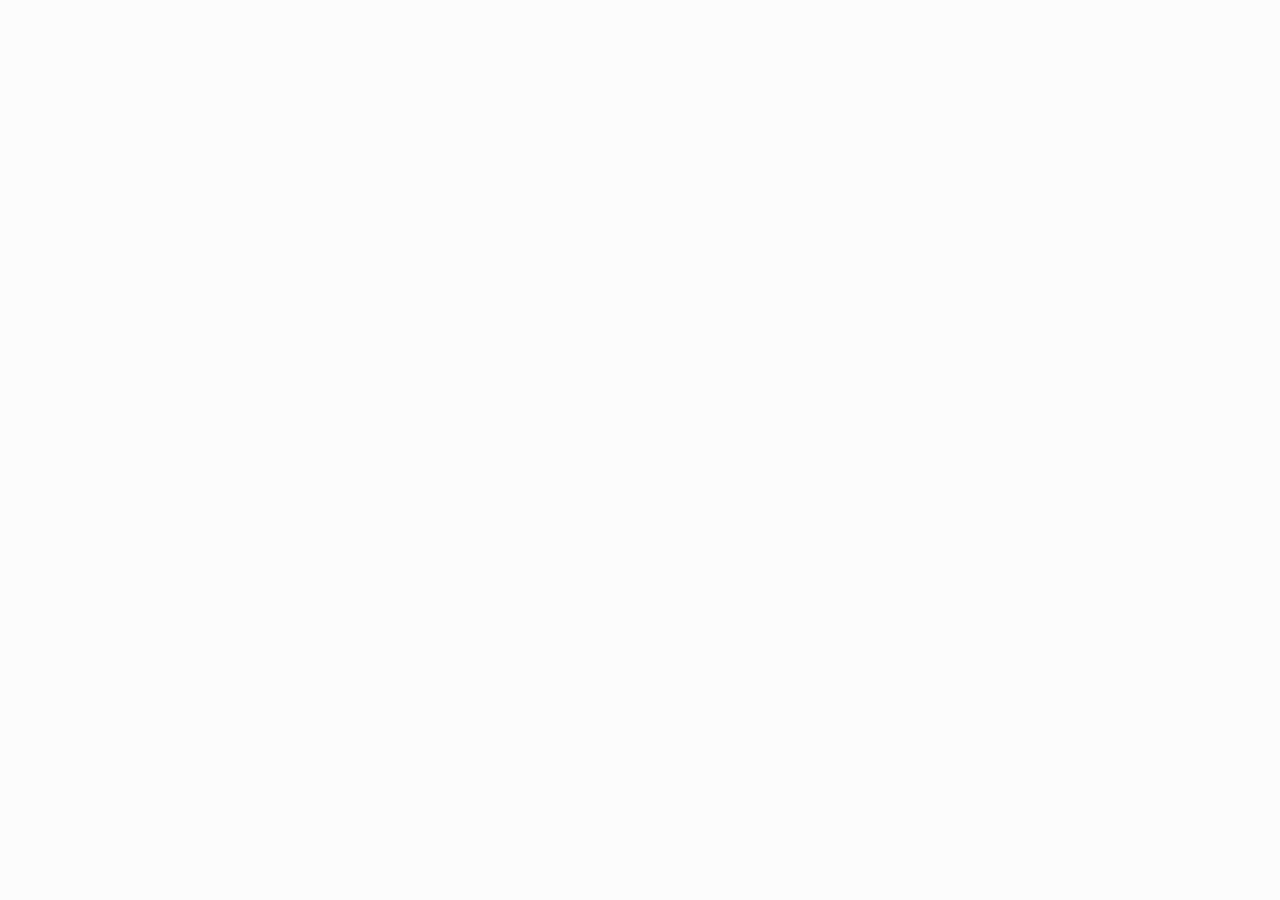
==== index.html @ 49986edc "Basic info for Others Created" ====
<!DOCTYPE html>
<html lang="en">
<head>
    <meta charset="UTF-8">
    <meta name="viewport" content="width=device-width, initial-scale=1.0">
    <link rel="stylesheet" href="index.css">
    <title>www.jefit.com</title>
</head>
<body>
    <div class="homepage">
        <div class="username-container"></div>
        <div class="navbar-container"></div>
        <div class="dashboard-container"></div>
        <div class="footer-container"></div>
    </div>
    <script src="index.js"></script>
</body>
</html>
---- index.css ----
body{
    background-color:#FCFCFC;
    margin: 0;
}
.homepage{
    width: 80%;    
}
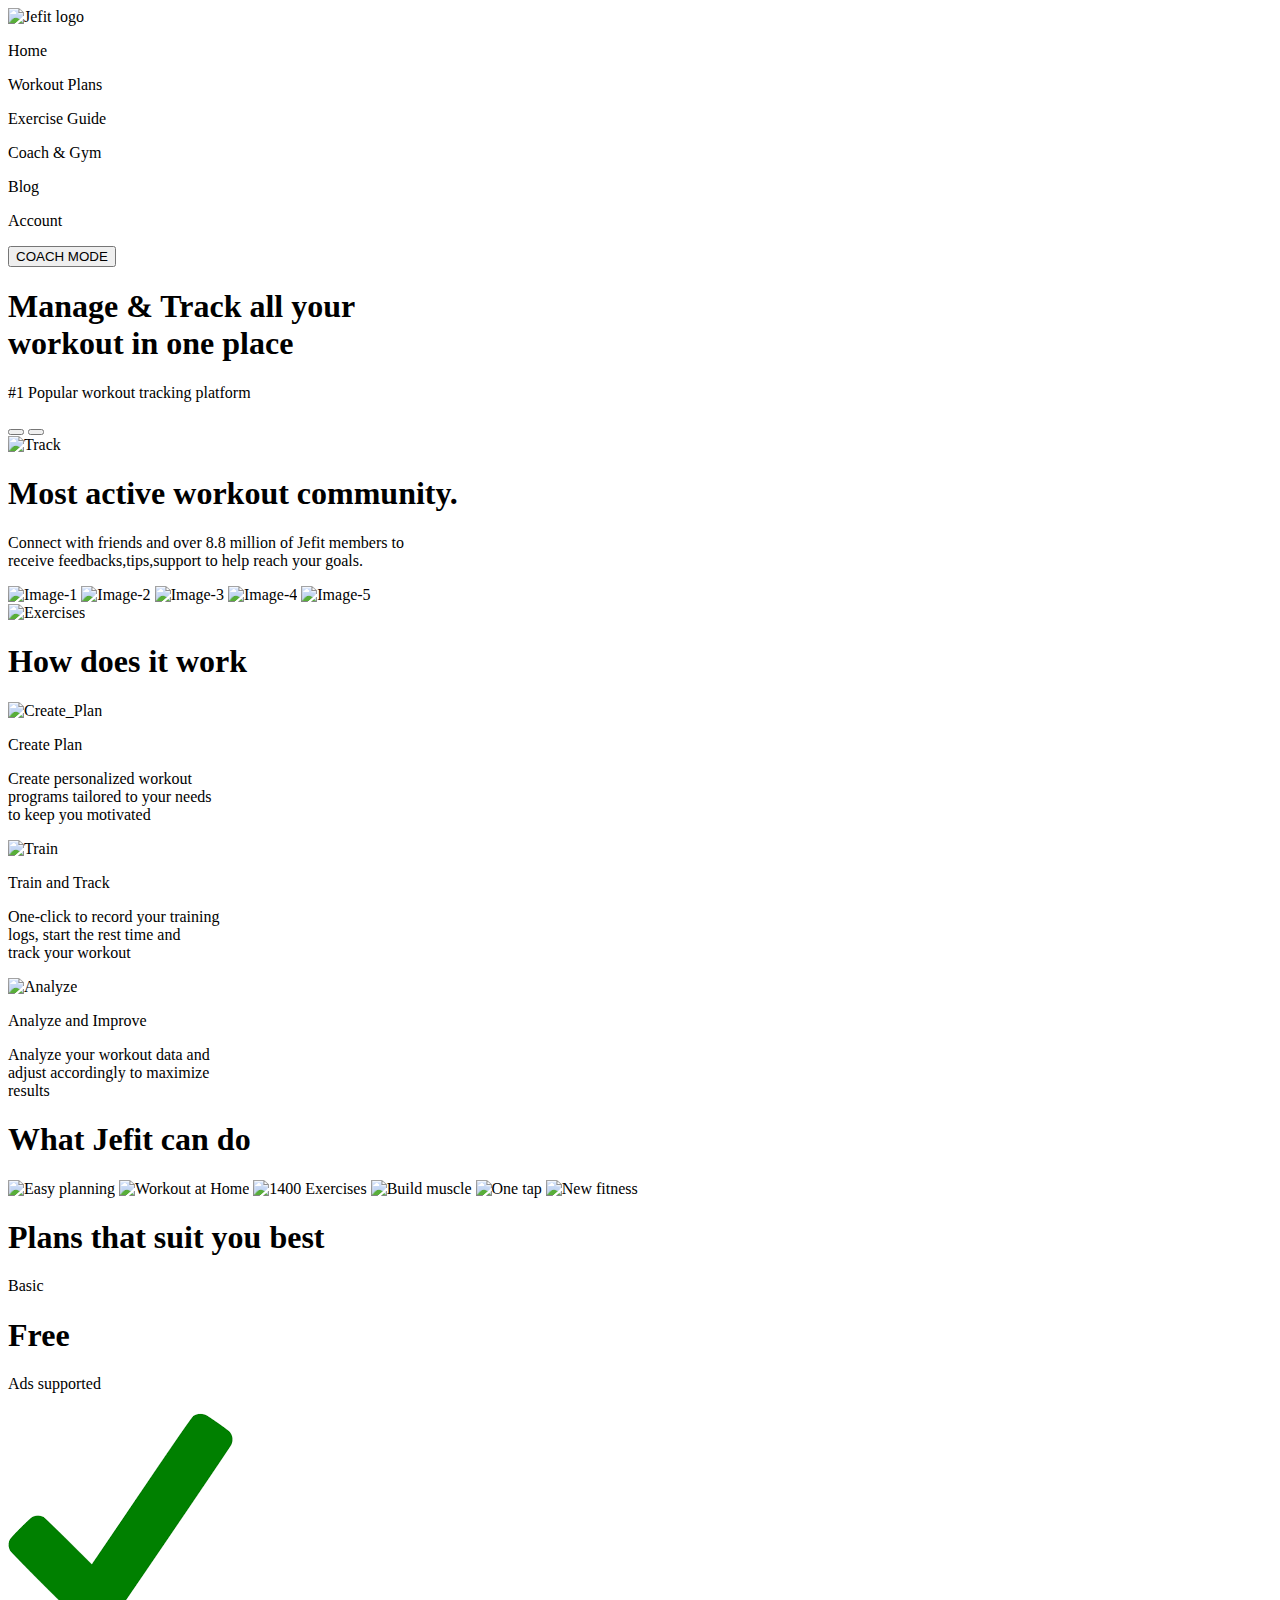
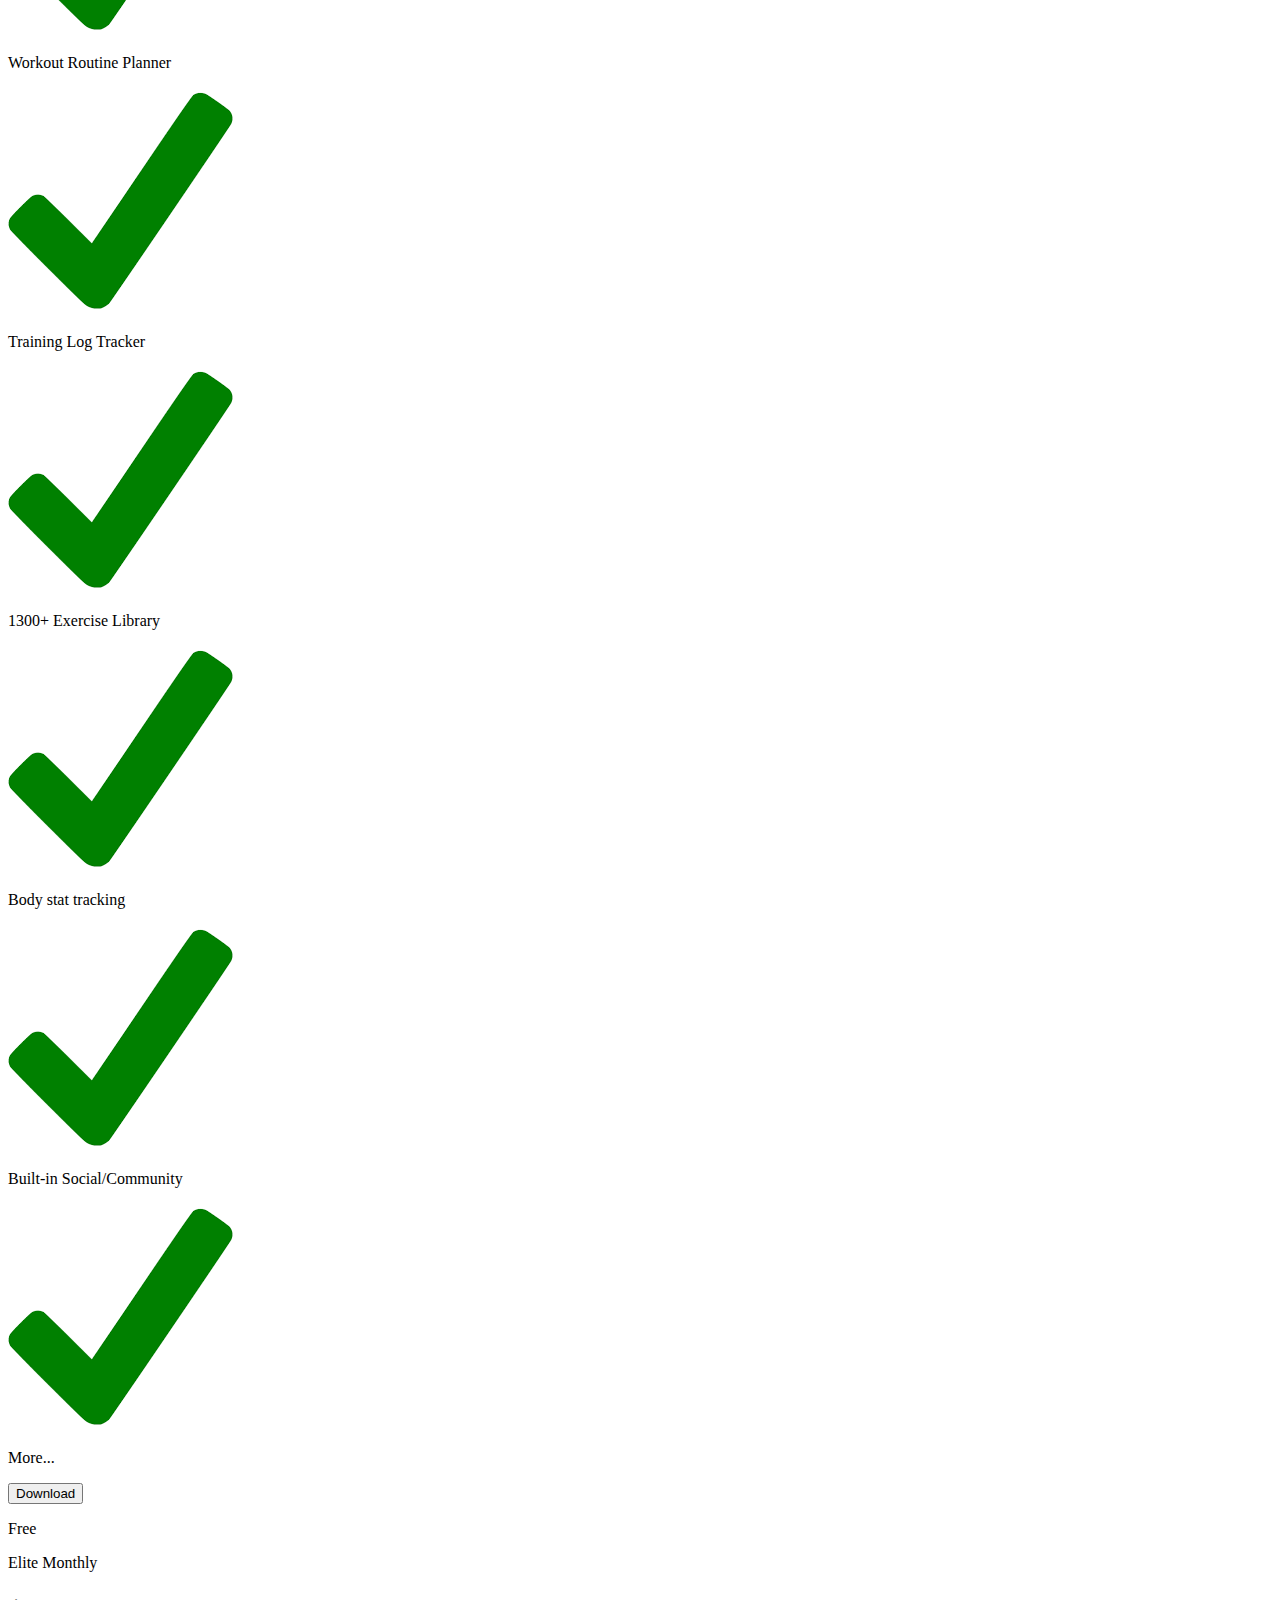
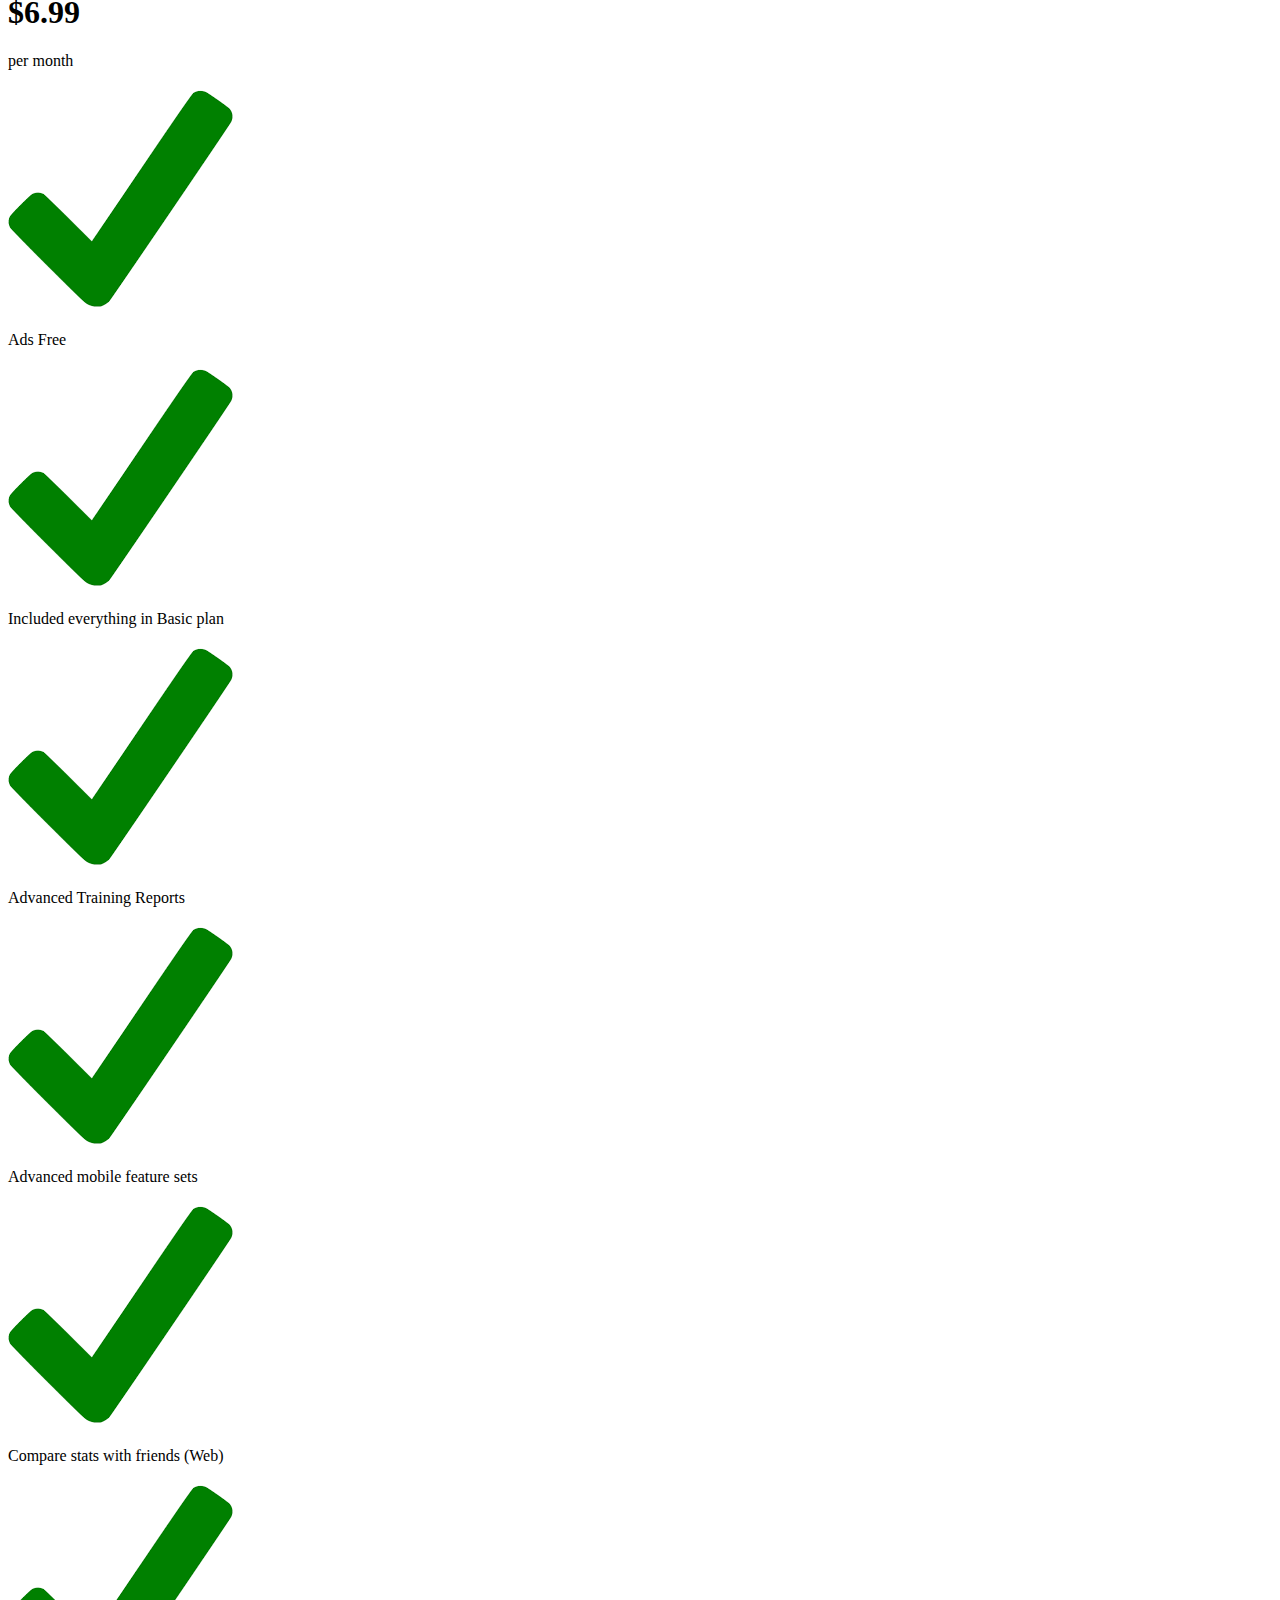
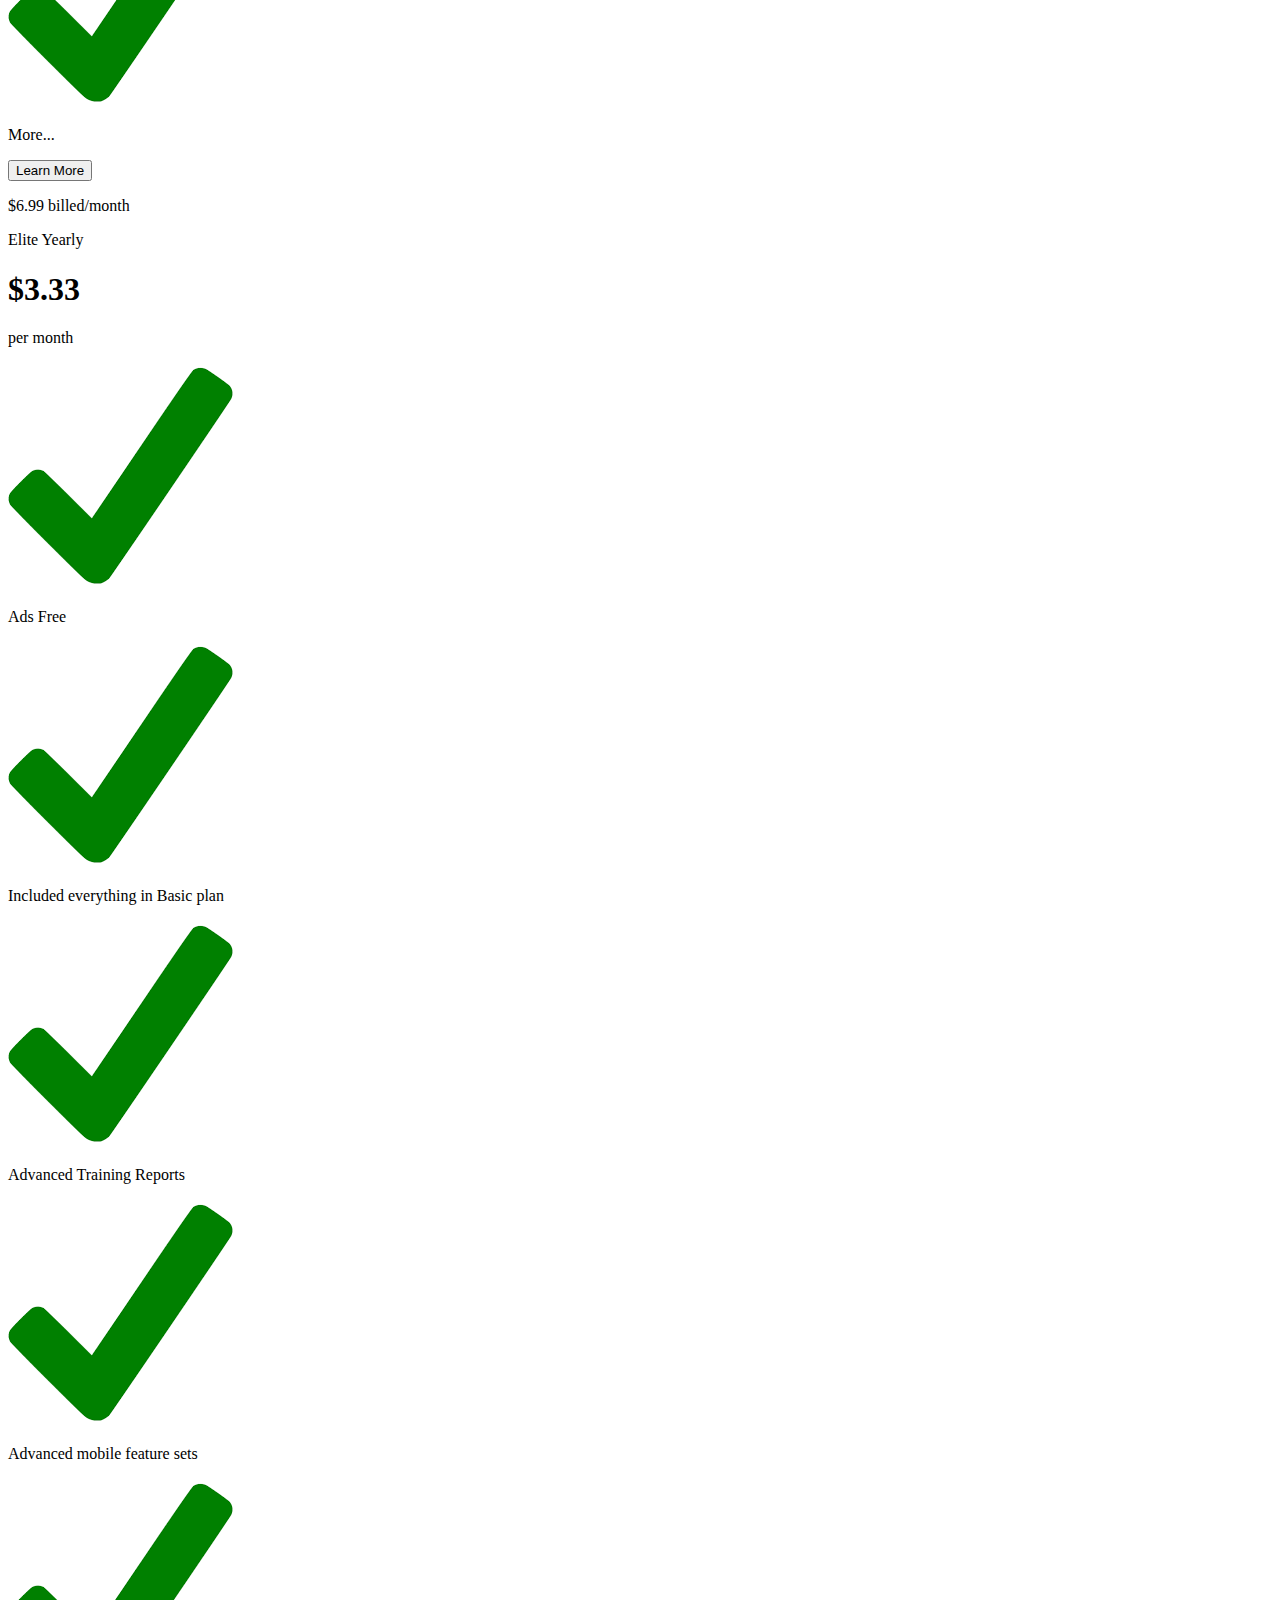
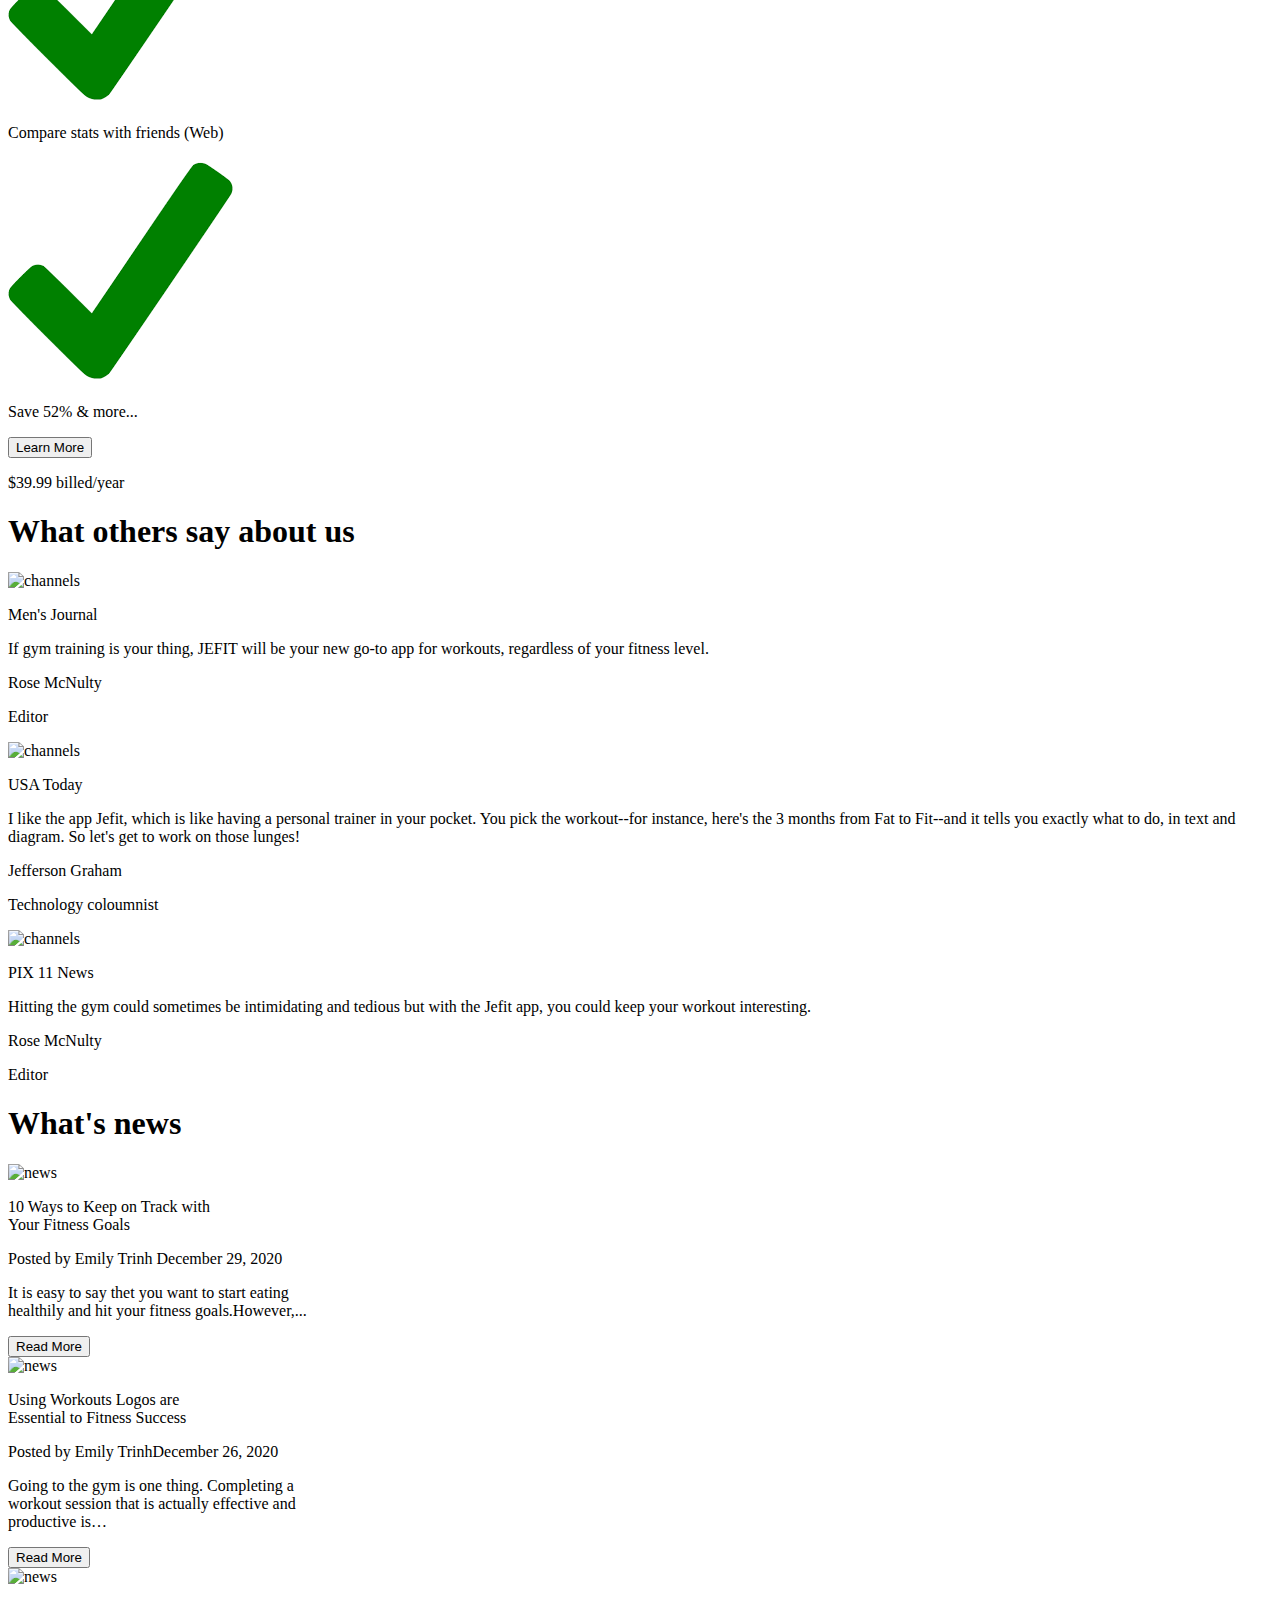
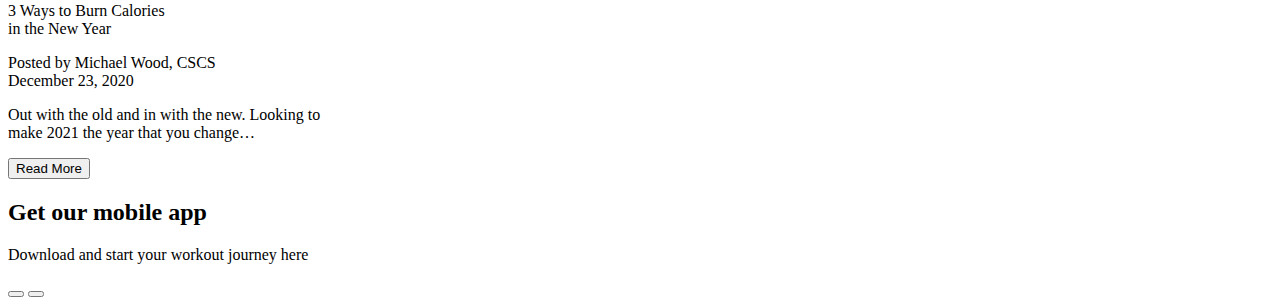
==== commit 05511d86: "Landing Page" ====
--- a/index.html
+++ b/index.html
@@ -3,16 +3,261 @@
 <head>
     <meta charset="UTF-8">
     <meta name="viewport" content="width=device-width, initial-scale=1.0">
-    <link rel="stylesheet" href="index.css">
-    <title>www.jefit.com</title>
+    <title>Home|Jefit-#1 Gym/Home workout</title>
+    <link rel="stylesheet" href="C:\Users\Akhil\OneDrive\Desktop\second_project\calcium\index.css">
 </head>
 <body>
-    <div class="homepage">
-        <div class="username-container"></div>
-        <div class="navbar-container"></div>
-        <div class="dashboard-container"></div>
-        <div class="footer-container"></div>
-    </div>
-    <script src="index.js"></script>
+    <div class="First__div">
+        <div class="Nav__bar">
+            <img src="https://cdn.jefit.com/wp/wp-content/uploads/2018/05/Jefit_logo_text_only_blue-2.png" alt="Jefit logo">
+            <p id="home">Home</p>
+            <p>Workout Plans</p>
+            <p>Exercise Guide</p>
+            <p>Coach & Gym</p>
+            <p>Blog</p>
+            <p>Account</p>
+            <button>COACH MODE</button>
+        </div>
+    </div>
+    <div class="Second__div">
+        <div class="Manage">
+            <div class="Part__1">
+                <h1>Manage & Track all your <br>workout in one place</h1>
+                <p>#1 Popular workout tracking platform</p>
+                <button class="btn__1"></button>
+                <button class="btn__2"></button>
+            </div>
+            <div class="Part__2">
+                <img src="https://cdn.jefit.com/wp/wp-content/uploads/2020/12/hero.png" alt="Track">
+            </div>
+        </div>
+    </div>
+    <div class="Third__div">
+        <div class="Manage">
+            <div class="Section__1">
+                <h1>Most active workout community.</h1>
+                <p>Connect with friends and over <a>8.8 million</a> of Jefit members to <br> receive feedbacks,tips,support to help reach your goals.</p>
+                <div class="carousal">
+                    <img src="https://cdn.jefit.com/wp/wp-content/uploads/elementor/thumbs/Profile_6-on40aq40ukwn33zu3aeiknvte6aitmh2fxqugoo4iw.png" alt="Image-1">
+                    <img src="https://cdn.jefit.com/wp/wp-content/uploads/elementor/thumbs/Profile_7-on40aq40ukwn33zu3aeiknvte6aitmh2fxqugoo4iw.png" alt="Image-2">
+                    <img src="https://cdn.jefit.com/wp/wp-content/uploads/elementor/thumbs/Profile_5-on40ap66nqvcri178rzw064cssf5lxdc3t3czepip4.png" alt="Image-3">
+                    <img src="https://cdn.jefit.com/wp/wp-content/uploads/elementor/thumbs/Profile_9-on40anaia2ss4a3xjr6mv6lfm0of6j5vfjse0usb1k.png" alt="Image-4">
+                    <img src="https://cdn.jefit.com/wp/wp-content/uploads/elementor/thumbs/Profile_2-on40ap66nqvcri178rzw064cssf5lxdc3t3czepip4.png" alt="Image-5">
+                </div>
+            </div>
+            <div class="Section__2">
+                <img src="https://cdn.jefit.com/wp/wp-content/uploads/elementor/thumbs/new_gym-oncuxim28cozc0lqikokuta7ptq9qrukvivsbqn906.png" alt="Exercises">
+            </div>
+        </div>
+    </div>
+    <div class="Fourth__div">
+        <h1>How does it work</h1>
+        <div class="split">
+            <div class="boxes">
+                <img src="https://cdn.jefit.com/wp/wp-content/uploads/2020/03/plan.png" alt="Create_Plan">
+                <p><a>Create Plan</a></p>
+                <p>Create personalized workout <br>programs tailored to your needs <br>to keep you motivated</p>
+            </div>
+            <div class="boxes">
+                <img src="https://cdn.jefit.com/wp/wp-content/uploads/2020/03/workout-1.png" alt="Train">
+                <p><a>Train and Track</a></p>
+                <p>One-click to record your training <br>logs, start the rest time and <br>track your workout</p>
+            </div>
+            <div class="boxes">
+                <img src="https://cdn.jefit.com/wp/wp-content/uploads/2020/03/strength.png" alt="Analyze">
+                <p><a>Analyze and Improve</a></p>
+                <p>Analyze your workout data and <br>adjust accordingly to maximize <br>results</p>
+            </div>
+        </div>
+    </div>
+    <div class="Fifth__div">
+        <h1>What Jefit can do</h1>
+        <div class="photos">
+            <img src="https://cdn.jefit.com/wp/wp-content/uploads/2020/12/i2web-576x1024.png" alt="Easy planning">
+            <img src="https://cdn.jefit.com/wp/wp-content/uploads/2020/12/i1web-576x1024.png" alt="Workout at Home">
+            <img src="https://cdn.jefit.com/wp/wp-content/uploads/2020/12/i4web-576x1024.png" alt="1400 Exercises">
+            <img src="https://cdn.jefit.com/wp/wp-content/uploads/2020/12/i3web-576x1024.png" alt="Build muscle">
+            <img src="https://cdn.jefit.com/wp/wp-content/uploads/2020/12/i6web-576x1024.png" alt="One tap">
+            <img src="https://cdn.jefit.com/wp/wp-content/uploads/2020/12/i5web-576x1024.png" alt="New fitness">
+        </div>
+    </div>
+    <div class="Sixth__div">
+        <h1>Plans that suit you best</h1>
+        <div class="plans">
+            <div class="planned">
+                <div class="middle">
+                    <p class="top">Basic</p>
+                    <h1>Free</h1>
+                    <p>Ads supported</p>
+                </div>
+                <div class="list">
+                    <div class="sidebyside">
+                        <img src="[data-uri]" alt="Tickmark">
+                        <p>Workout Routine Planner</p>
+                    </div>
+                    <div class="sidebyside">
+                        <img src="[data-uri]" alt="Tickmark">
+                        <p>Training Log Tracker</p>
+                    </div>
+                    <div class="sidebyside">
+                        <img src="[data-uri]" alt="Tickmark">
+                        <p>1300+ Exercise Library</p>
+                    </div>
+                    <div class="sidebyside">
+                        <img src="[data-uri]" alt="Tickmark">
+                        <p>Body stat tracking</p>
+                    </div>
+                    <div class="sidebyside">
+                        <img src="[data-uri]" alt="Tickmark">
+                        <p>Built-in Social/Community</p>
+                    </div>
+                    <div class="sidebyside">
+                        <img src="[data-uri]" alt="Tickmark">
+                        <p>More...</p>
+                    </div>
+                </div>
+                <div class="middle__2">
+                    <button>Download</button>
+                    <p>Free</p>
+                </div>
+            </div>
+            <div class="planned">
+                <div class="middle">
+                    <p class="top">Elite Monthly</p>
+                    <h1>$6.99</h1>
+                    <p>per month</p>
+                </div>
+                <div class="list">
+                    <div class="sidebyside">
+                        <img src="[data-uri]" alt="Tickmark">
+                        <p>Ads Free</p>
+                    </div>
+                    <div class="sidebyside">
+                        <img src="[data-uri]" alt="Tickmark">
+                        <p>Included everything in Basic plan</p>
+                    </div>
+                    <div class="sidebyside">
+                        <img src="[data-uri]" alt="Tickmark">
+                        <p>Advanced Training Reports</p>
+                    </div>
+                    <div class="sidebyside">
+                        <img src="[data-uri]" alt="Tickmark">
+                        <p>Advanced mobile feature sets</p>
+                    </div>
+                    <div class="sidebyside">
+                        <img src="[data-uri]" alt="Tickmark">
+                        <p>Compare stats with friends (Web)</p>
+                    </div>
+                    <div class="sidebyside">
+                        <img src="[data-uri]" alt="Tickmark">
+                        <p>More...</p>
+                    </div>
+                </div>
+                <div class="middle__2">
+                    <button>Learn More</button>
+                    <p>$6.99 billed/month</p>
+                </div>
+            </div>
+            <div class="planned">
+                <div class="middle">
+                    <p class="top">Elite Yearly</p>
+                    <h1>$3.33</h1>
+                    <p>per month</p>
+                </div>
+                <div class="list">
+                    <div class="sidebyside">
+                        <img src="[data-uri]" alt="Tickmark">
+                        <p>Ads Free</p>
+                    </div>
+                    <div class="sidebyside">
+                        <img src="[data-uri]" alt="Tickmark">
+                        <p>Included everything in Basic plan</p>
+                    </div>
+                    <div class="sidebyside">
+                        <img src="[data-uri]" alt="Tickmark">
+                        <p>Advanced Training Reports</p>
+                    </div>
+                    <div class="sidebyside">
+                        <img src="[data-uri]" alt="Tickmark">
+                        <p>Advanced mobile feature sets</p>
+                    </div>
+                    <div class="sidebyside">
+                        <img src="[data-uri]" alt="Tickmark">
+                        <p>Compare stats with friends (Web)</p>
+                    </div>
+                    <div class="sidebyside">
+                        <img src="[data-uri]" alt="Tickmark">
+                        <p>Save 52% & more...</p>
+                    </div>
+                </div>
+                <div class="middle__2">
+                    <button>Learn More</button>
+                    <p>$39.99 billed/year</p>
+                </div>
+            </div>
+        </div>
+    </div>   
+    <div class="Seventh__div">
+        <h1>What others say about us</h1>
+        <div class="slide">
+            <div class="slider">
+                <img src="https://cdn.jefit.com/wp/wp-content/uploads/2020/03/mensjournal_logo.jpg" alt="channels">
+                <p>Men's Journal</p>
+                <p class="distance">If gym training is your thing, JEFIT will be your new go-to app for workouts, regardless of your fitness level.</p>
+                <p>Rose McNulty</p>
+                <p class="attach">Editor</p>
+            </div>
+            <div class="slider">
+                <img src="https://cdn.jefit.com/wp/wp-content/uploads/2018/01/USA-Today-Logo-1.png" alt="channels">
+                <p>USA Today</p>
+                <p class="distance">I like the app Jefit, which is like having a personal trainer in your pocket. You pick the workout--for instance, here's the 3 months from Fat to Fit--and it tells you exactly what to do, in text and diagram. So let's get to work on those lunges!</p>
+                <p>Jefferson Graham</p>
+                <p class="attach">Technology coloumnist</p>
+            </div>
+            <div class="slider">
+                <img src="https://cdn.jefit.com/wp/wp-content/uploads/2018/01/pix-11.png" alt="channels">
+                <p>PIX 11 News</p>
+                <p class="distance">Hitting the gym could sometimes be intimidating and tedious but with the Jefit app, you could keep your workout interesting.</p>
+                <p>Rose McNulty</p>
+                <p class="attach">Editor</p>
+            </div>
+        </div>
+    </div>
+    <div class="Eight__div">
+        <h1>What's news</h1>
+        <div class="news">
+            <div class="card">
+                <img src="https://cdn.jefit.com/wp/wp-content/uploads/2017/08/Fitness-Goals.jpg" alt="news">
+                <p>10 Ways to Keep on Track with <br>Your Fitness Goals</p>
+                <p class="short">Posted by Emily Trinh December 29, 2020</p>
+                <p>It is easy to say thet you want to start eating <br>healthily and hit your fitness goals.However,...</p>
+                <button>Read More</button>
+            </div>
+            <div class="card">
+                <img src="https://cdn.jefit.com/wp/wp-content/uploads/2017/08/Why-a-Workout-Log-is-Essential-to-Your-Fitness-Success-1.jpg" alt="news">
+                <p>Using Workouts Logos are <br>Essential to Fitness Success</p>
+                <p class="short">Posted by Emily TrinhDecember 26, 2020</p>
+                <p>Going to the gym is one thing. Completing a <br> workout session that is actually effective and <br> productive is…</p>
+                <button>Read More</button>
+            </div>
+            <div class="card">
+                <img src="https://cdn.jefit.com/wp/wp-content/uploads/2020/12/sport-muscular-fitness-man-working-out-gym-scaled.jpg" alt="news">
+                <p>3 Ways to Burn Calories <br> in the New Year</p>
+                <p class="short">Posted by Michael Wood, CSCS <br> December 23, 2020</p>
+                <p>Out with the old and in with the new. Looking to <br> make 2021 the year that you change…</p>
+                <button>Read More</button>
+            </div>
+        </div>
+        <div class="app__links">
+            <div class="getit">
+                <h2>Get our mobile app</h2>
+                <p>Download and start your workout journey here</p>
+            </div>
+            <div class="link">
+                <button class="btn__3"></button>
+                <button class="btn__4"></button>
+            </div>
+        </div>
+    </div> 
 </body>
 </html>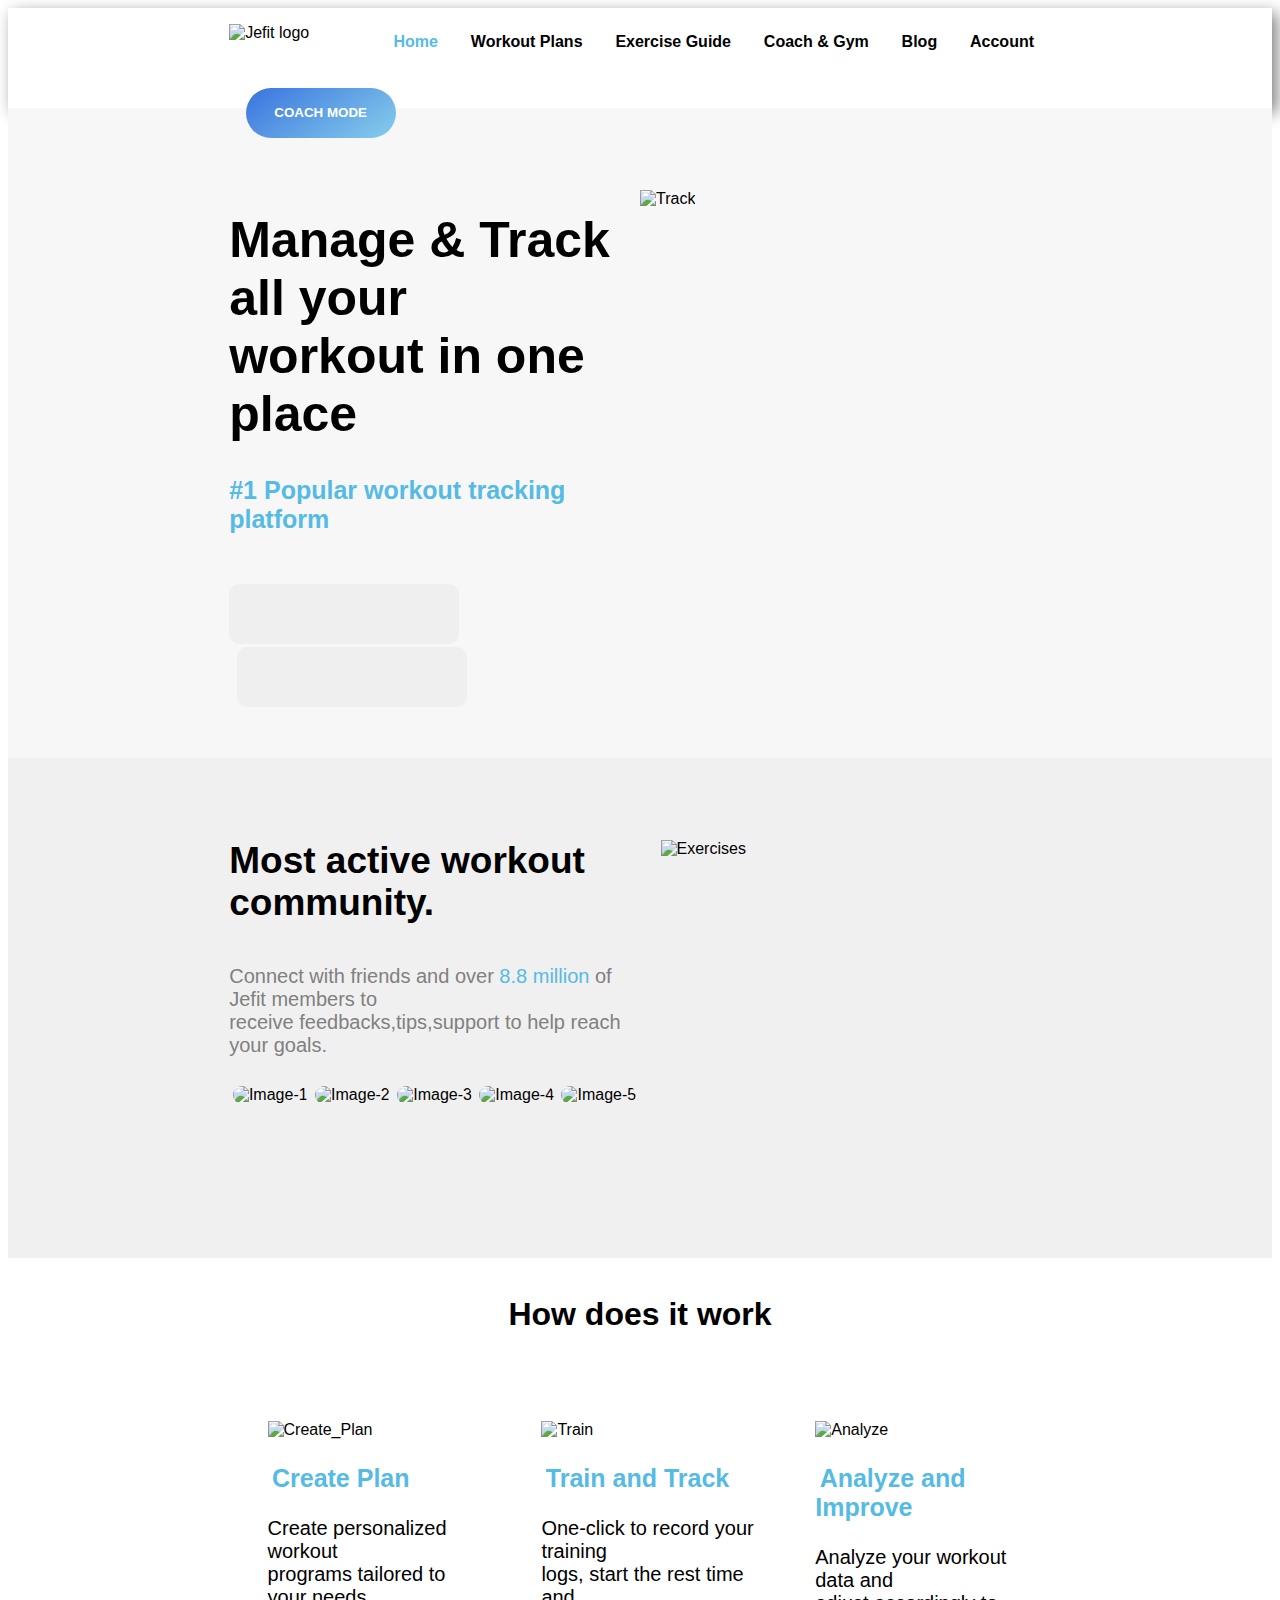
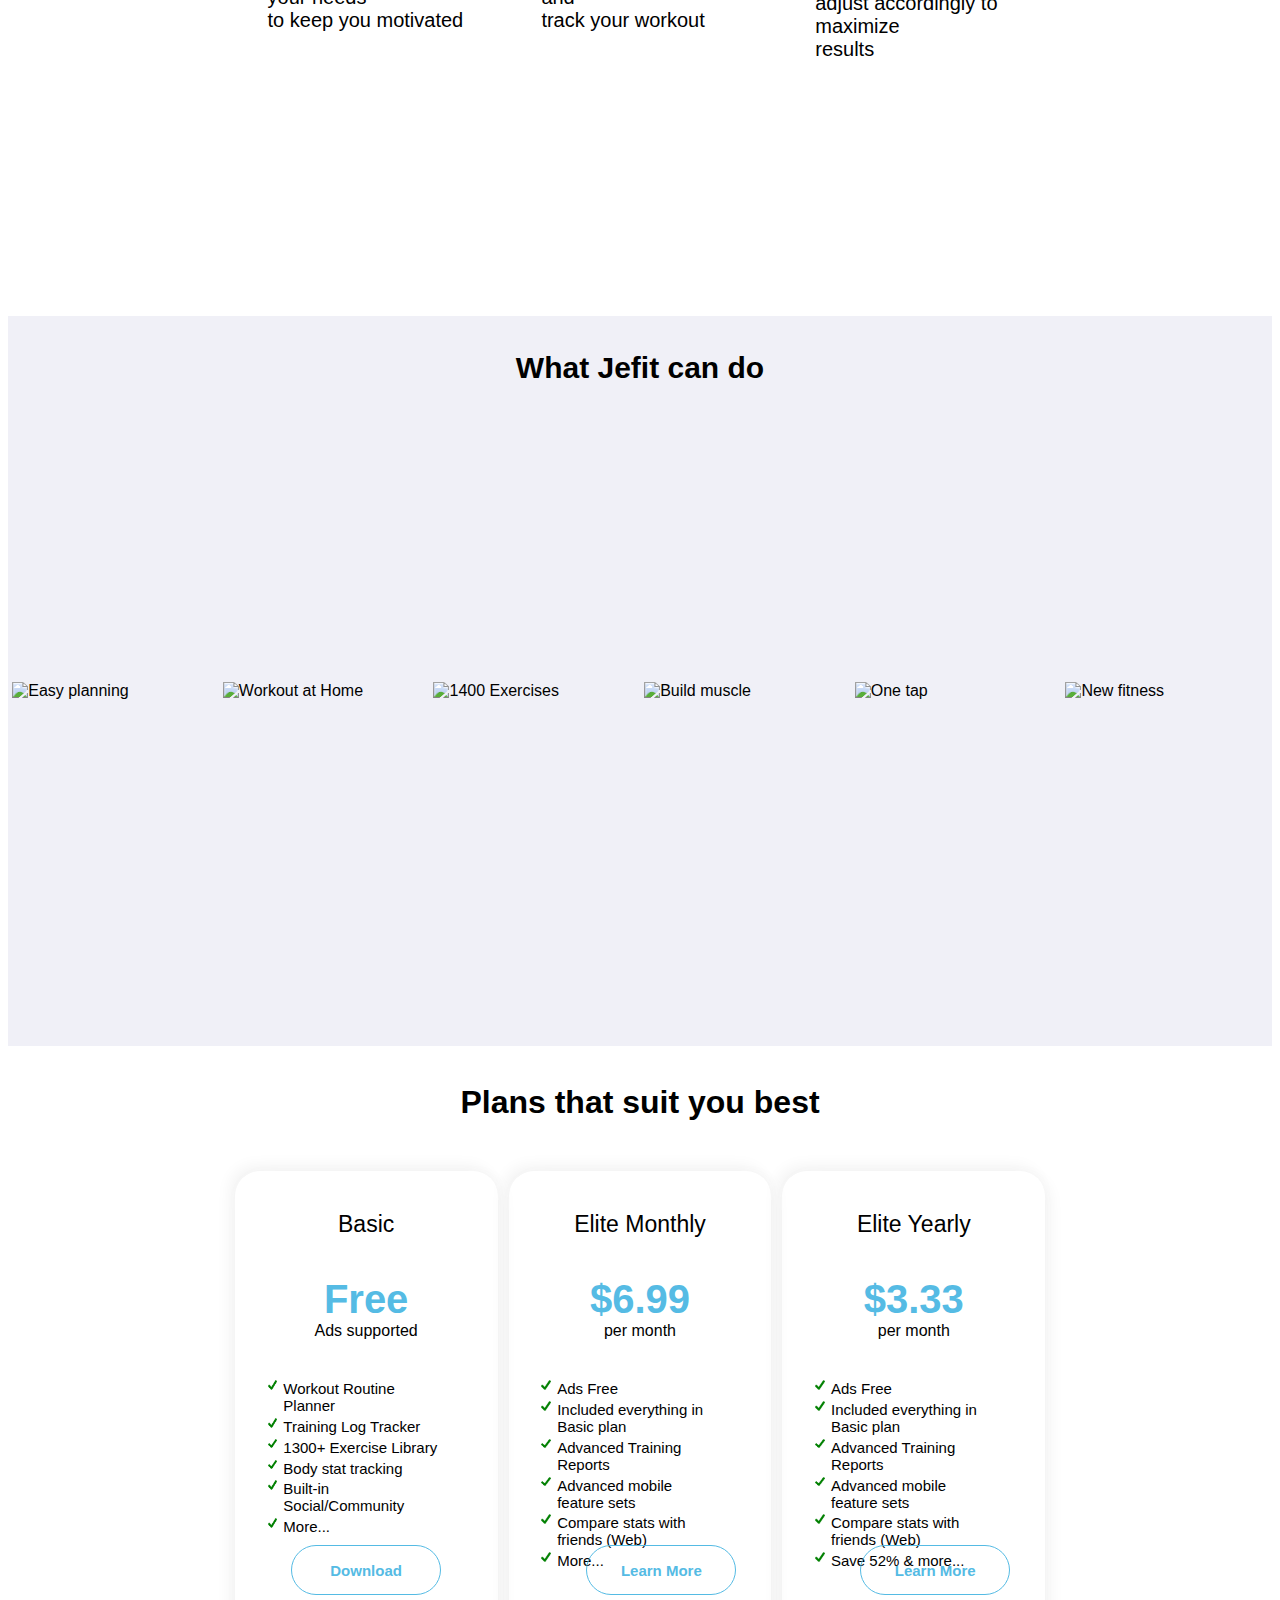
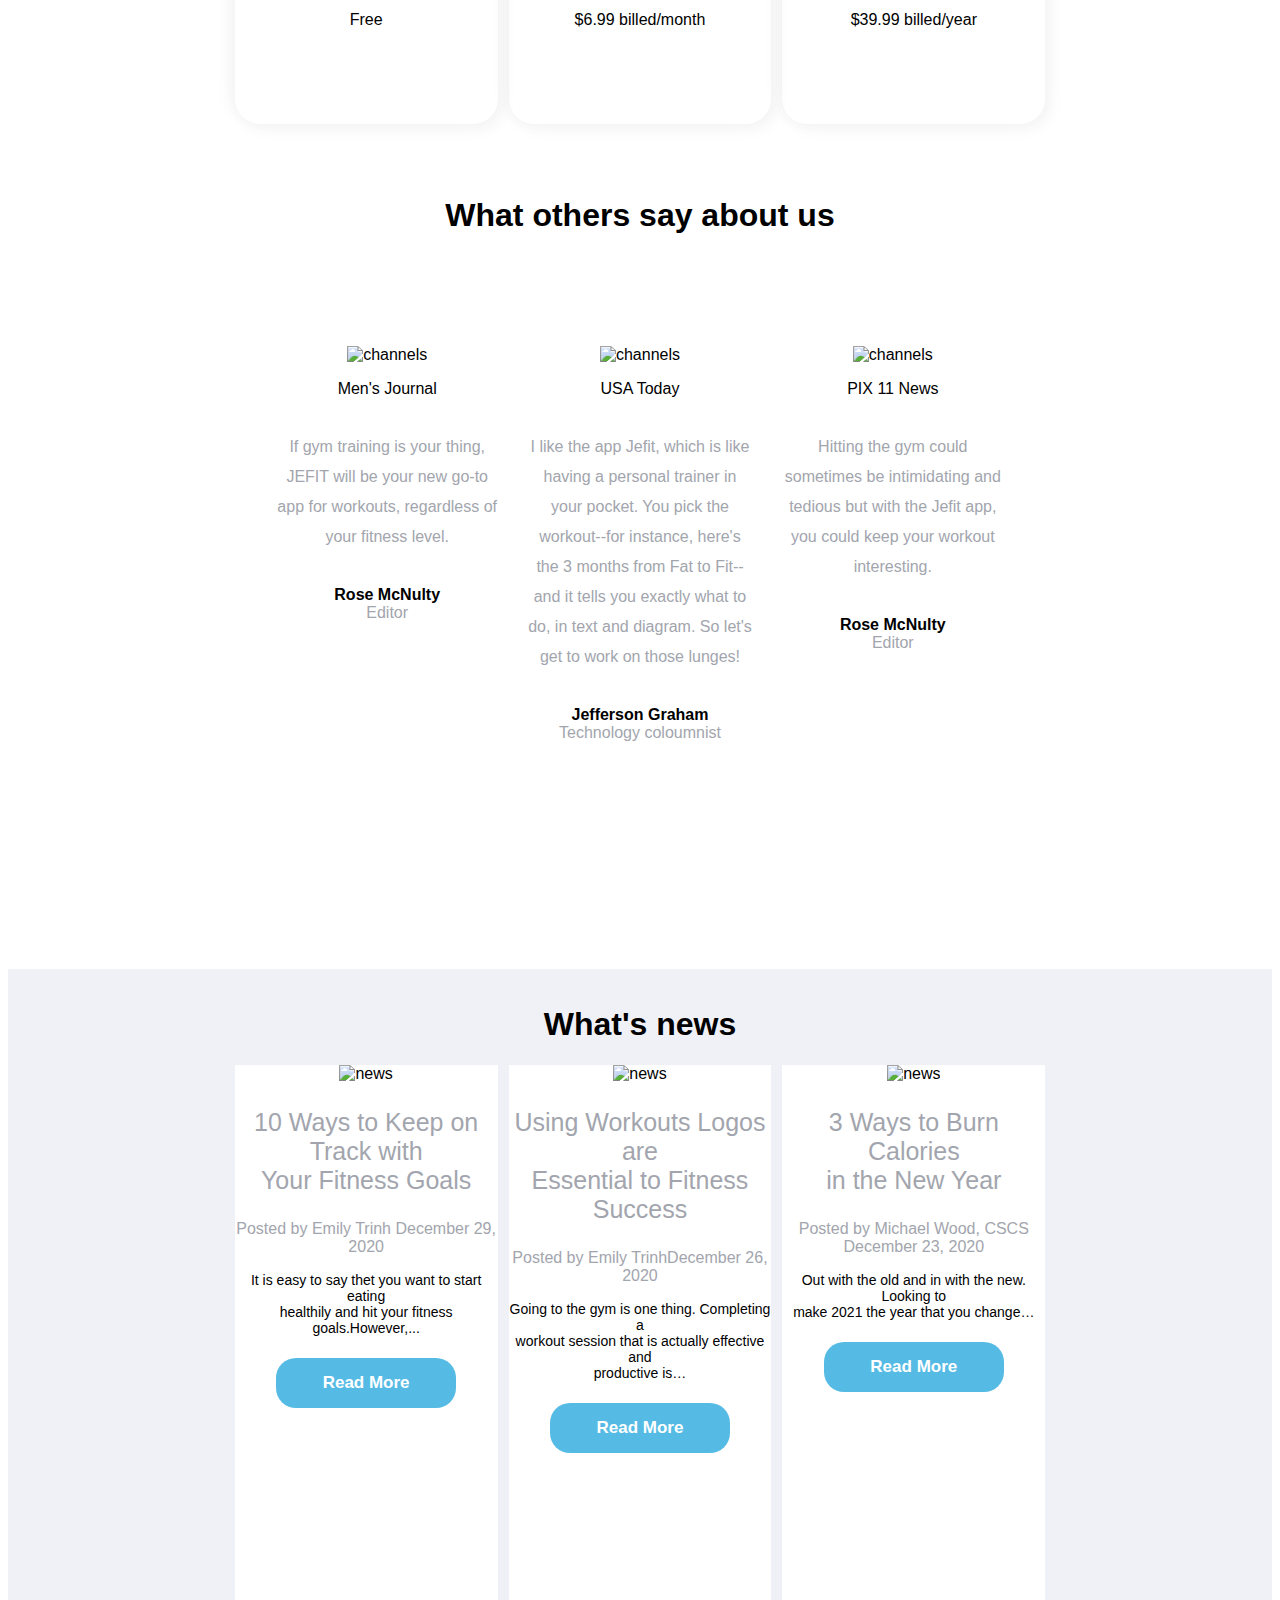
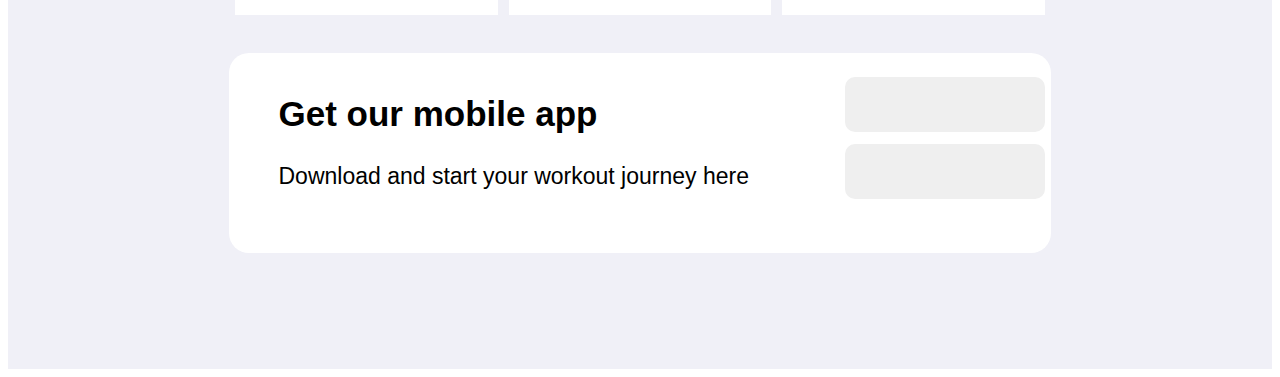
==== commit 5294d2c6: "product updated" ====
--- a/index.html
+++ b/index.html
@@ -4,7 +4,7 @@
     <meta charset="UTF-8">
     <meta name="viewport" content="width=device-width, initial-scale=1.0">
     <title>Home|Jefit-#1 Gym/Home workout</title>
-    <link rel="stylesheet" href="C:\Users\Akhil\OneDrive\Desktop\second_project\calcium\index.css">
+    <link rel="stylesheet" href="index.css">
 </head>
 <body>
     <div class="First__div">
--- a/index.css
+++ b/index.css
@@ -0,0 +1,419 @@
+body{
+    font-family: Helvetica Neue,Helvetica,Arial,sans-serif; 
+}
+.First__div{
+    width: 100%;
+    height: 100px;
+    box-shadow:  5px 5px 15px grey;
+}
+.Nav__bar{
+    width: 65%;
+    height: 100%;
+    margin: auto;
+    /* border: 1px solid black; */
+    display: flex;
+    flex-wrap: wrap;
+}
+.Nav__bar img{
+    width: 10%;
+    height: 35%;
+    margin-top: 2%;
+}
+.Nav__bar img:hover{
+    cursor: pointer;
+}
+.Nav__bar p{
+    margin: 3% 2%;
+    font-weight: 600;
+}
+.Nav__bar p:hover{
+    cursor: pointer;
+    color: rgb(85, 187, 228);
+}
+#home{
+    margin-left: 10%;
+    color: rgb(85, 187, 228);
+}
+.Nav__bar button{
+    width: 150px;
+    height: 50px;
+    margin-top: 1.5%;
+    border: none;
+    font-weight: 600;
+    color: white;
+    margin-left: 2%;
+    border-radius: 30px;
+    background:linear-gradient(145deg,rgb(57, 115, 223),skyblue);
+}
+.Nav__bar button:hover{
+    background: rgb(85, 187, 228);
+    cursor: pointer;
+}
+.Second__div{
+    width: 100%;
+    height: 650px;
+    background-color: rgb(247, 247, 247);
+}
+.Manage{
+    width: 65%;
+    margin: auto;
+    height: 100%;
+}
+.Part__1,.Part__2{
+    width: 50%;
+    height: 100%;
+    float: left;
+}
+.Part__1 h1{
+    font-size: 50px;
+    margin-top: 25%;
+}
+.Part__1 p{
+    font-size: 25px;
+    font-weight: 600;
+    margin-bottom: 50px;
+    color: rgb(85, 187, 228);
+}
+.Part__1 button{
+    width: 230px;
+    height: 60px;
+    border-radius: 10px;
+}
+.btn__1{
+    background-image: url("https://cdn.jefit.com/wp/wp-content/uploads/2020/12/googleplayj.png");
+    background-position: center;
+    background-size: cover;
+    border: none;
+}
+.btn__2{
+    background-image: url("https://cdn.jefit.com/wp/wp-content/uploads/2020/12/appstorej1.png");
+    background-position: center;
+    background-size: cover;
+    border: none;
+    margin-left: 2%;
+}
+.btn__1:hover{
+    transform: scale(1.1);
+    cursor: pointer;
+}
+.btn__2:hover{
+    transform: scale(1.1);
+    cursor: pointer;
+}
+.Part__2 img{
+    width: 90%;
+    margin: 20% 0;
+}
+.Third__div{
+    width: 100%;
+    height: 500px;
+    background-color: rgb(241, 240, 240);
+}
+.Section__1,.Section__2{
+    width: 50%;
+    height: 100%;
+    float: left;
+}
+.carousal{
+    display: flex;
+    margin-top: 7%;
+}
+.carousal img{
+    border-radius: 15px;
+    margin: auto;
+}
+.Section__1 h1{
+    font-size: 37px;
+    margin-top: 20%;
+}
+.Section__1 a{
+    color: rgb(85, 187, 228);
+}
+.Section__1 p{
+    font-size: 20px;
+    font-weight: 500;
+    color: grey;
+    margin-top: 10%;
+}
+.Section__2 img{
+    margin: 20% 5%;
+}
+.Fourth__div{
+    width: 100%;
+    height: 600px;
+}
+.Fourth__div h1{
+    margin-top: 3%;
+    text-align: center;
+}
+.split{
+    width: 65%;
+    margin: auto;
+    height: 70%;
+    display: flex;
+}
+.boxes{
+    width: 30%;
+    height: 80%;
+    margin: auto;
+}
+.boxes:hover{
+    box-shadow: 5px 5px 15px rgb(212, 210, 210),-5px -5px 15px rgb(212, 210, 210);
+}
+.boxes img{
+    margin-left: 10%;
+    margin-top: 10%;
+    width: 25%;
+}
+.boxes img:hover{
+    transform: scale(1.1);
+}
+.boxes a{
+    font-size: 25px;
+    margin-left: 2%;
+    margin-top: 10%;
+    font-weight: 600;
+    color: rgb(85, 187, 228);
+}
+.boxes p{
+    font-size: 20px;
+    margin-top: 10%;
+    margin-left: 10%;
+}
+.Fifth__div{
+    width: 100%;
+    height: 730px;
+    background-color: rgb(240, 240, 247);
+}
+.Fifth__div h1{
+    text-align: center;
+    font-size: 30px;
+    padding-top: 35px;
+    padding-bottom: 30px;
+}
+.photos{
+    width: 100%;
+    height: 70%;
+    display: flex;
+}
+.photos img{
+    margin: auto;
+    width: 16%;
+}
+.Sixth__div{
+    width: 100%;
+    height: 650px;
+}
+.Sixth__div h1{
+    text-align: center;
+    margin-top: 3%;
+    margin-bottom: 4%;
+}
+.plans{
+    width: 65%;
+    height: 85%;
+    display: flex;
+    margin: auto;
+}
+.planned{
+    width: 32%;
+    height: 100%;
+    margin: auto;
+    border-radius: 25px;
+    box-shadow: 5px 5px 15px rgb(243, 243, 243),-5px -5px 15px rgb(243, 243, 243);
+}
+.planned:hover{
+    box-shadow: 5px 5px 15px rgb(216, 214, 214),-5px -5px 15px rgb(216, 214, 214);
+}
+.middle{
+    text-align: center;
+    margin-top: 15%;
+}
+.middle h1{
+    color: rgb(85, 187, 228);
+    margin-bottom: 0;
+    font-size: 40px;
+    margin-top: 15%;
+}
+.top{
+    font-size: 23px;
+}
+.middle h1+p{
+    margin: 0;
+}
+.list{
+    width: 75%;
+    height: 30%;
+    margin: 15% auto 0;
+}
+.list img{
+    width: 5%;
+    height: 5%;
+    float: left;
+}
+.sidebyside{
+    margin-top: 2%;
+}
+.list p{
+    margin: auto 8%;
+    font-size: 15px;
+}
+.middle__2{
+    text-align: center;
+}
+.middle__2 button{
+    width: 150px;
+    height: 50px;
+    font-size: 15px;
+    font-weight: 600;
+    background: transparent;
+    border: 1px solid rgb(85, 187, 228);
+    color: rgb(85, 187, 228);
+    border-radius: 30px;
+}
+.middle__2 button:hover{
+    background:linear-gradient(145deg,rgb(57, 115, 223),skyblue);
+    color: white;
+    cursor: pointer;
+}
+.Seventh__div{
+    width: 100%;
+    height: 750px;
+}
+.slide{
+    width: 60%;
+    height: 600px;
+    margin: auto;
+    display: flex;
+}
+.Seventh__div h1{
+    text-align: center;
+    margin-top: 5%;
+}
+.slider{
+    width: 30%;
+    margin: auto;
+    text-align: center;
+    height: 70%;
+}
+.slider img{
+    width: 50%;
+}
+.distance{
+    margin: 15% auto;
+    color: rgb(162, 165, 173);
+    line-height: 30px;
+}
+.distance+p{
+    margin-bottom: 0%;
+    font-weight: 600;
+}
+.attach{
+    margin-top: 0;
+    color: rgb(162, 165, 173);
+}
+.Eight__div{
+    width: 100%;
+    height: 1000px;
+    background-color: rgb(240, 240, 247);
+}
+.Eight__div h1{
+    text-align: center;
+    padding-top: 3%;
+}
+.news{
+    width: 65%;
+    height: 55%;
+    margin: auto;
+    display: flex;
+    flex-wrap: wrap;
+}
+.card{
+    width: 32%;
+    height: 100%;
+    text-align: center;
+    background-color: white;
+    margin: auto;
+}
+.card img{
+    width: 100%;
+}
+.card img+p{
+    font-size: 25px;
+    color: rgb(162, 165, 173);
+}
+.card img+p:hover{
+    cursor: pointer;
+}
+.card button{
+    border: none;
+    width: 180px;
+    height: 50px;
+    color: white;
+    font-size: 17px;
+    font-weight: 600;
+    margin-top: 3%;
+    background-color: rgb(85, 187, 228);
+    border-radius: 20px;
+}
+.card button:hover{
+    background-color: rgb(143, 218, 248);
+    cursor: pointer;
+}
+.short{
+    color: rgb(162, 165, 173);
+}
+.short+p{
+    font-size: 14px;
+}
+.app__links{
+    width: 65%;
+    height: 20%;
+    margin: auto;
+    margin-top: 3%;
+    background-color: white;
+    border-radius: 20px;
+}
+.getit{
+    width: 75%;
+    float: left;
+    height: 100%;
+}
+.link{
+    width: 20%;
+    float: left;
+    height: 100%;
+}
+.getit h2{
+    padding-top: 2%;
+    margin-left: 8%;
+    font-size: 35px;
+}
+.getit p{
+    margin-left: 8%;
+    font-size: 23px;
+}
+.btn__3{
+    background-image: url("https://cdn.jefit.com/wp/wp-content/uploads/2020/12/googleplayj.png");
+    background-size: cover;
+    border-radius: 10px;
+    width: 200px;
+    border: none;
+    margin-top: 15%;
+    height: 55px;
+}
+.btn__3:hover{
+    transform: scale(1.1);
+}
+.btn__4{
+    background-image: url("https://cdn.jefit.com/wp/wp-content/uploads/2020/12/appstorej1.png");
+    background-size: cover;
+    border-radius: 10px;
+    width: 200px;
+    border: none;
+    margin-top: 5%;
+    height: 55px;
+}
+.btn__4:hover{
+    transform: scale(1.1);
+}
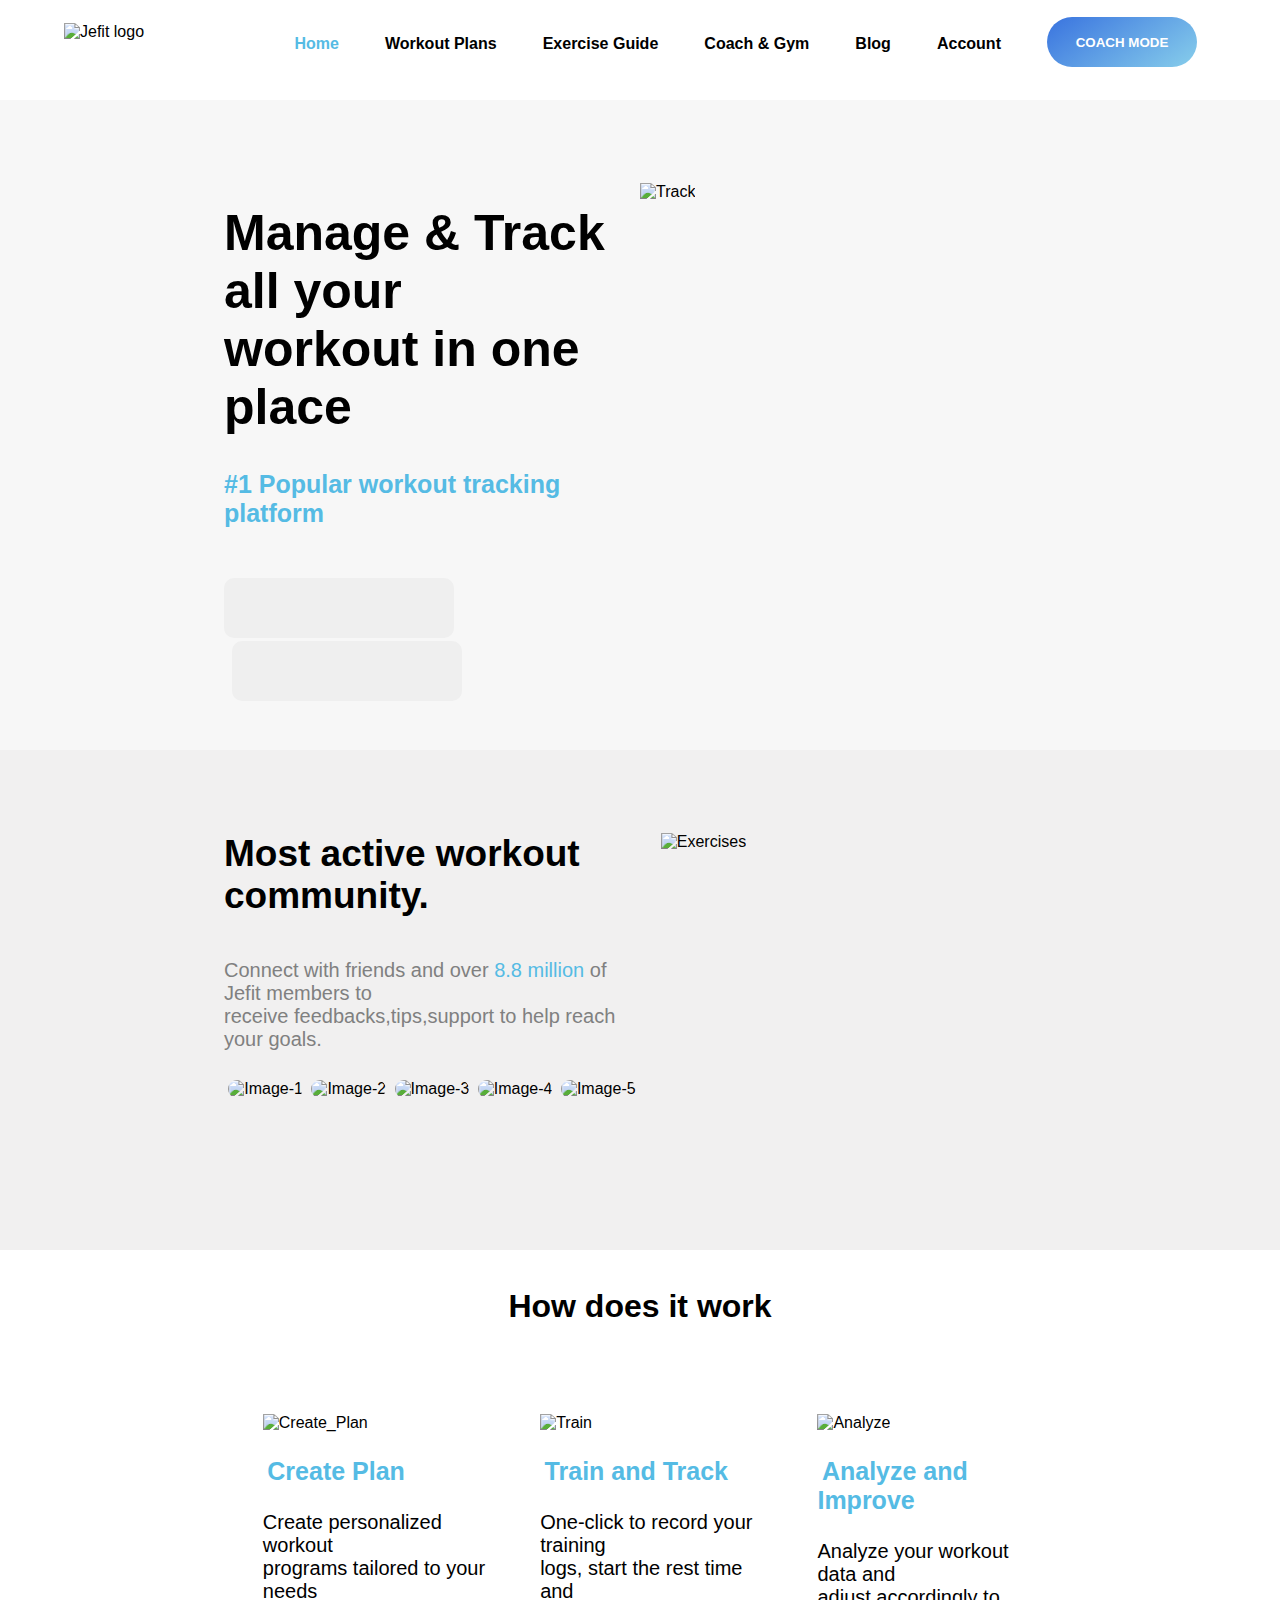
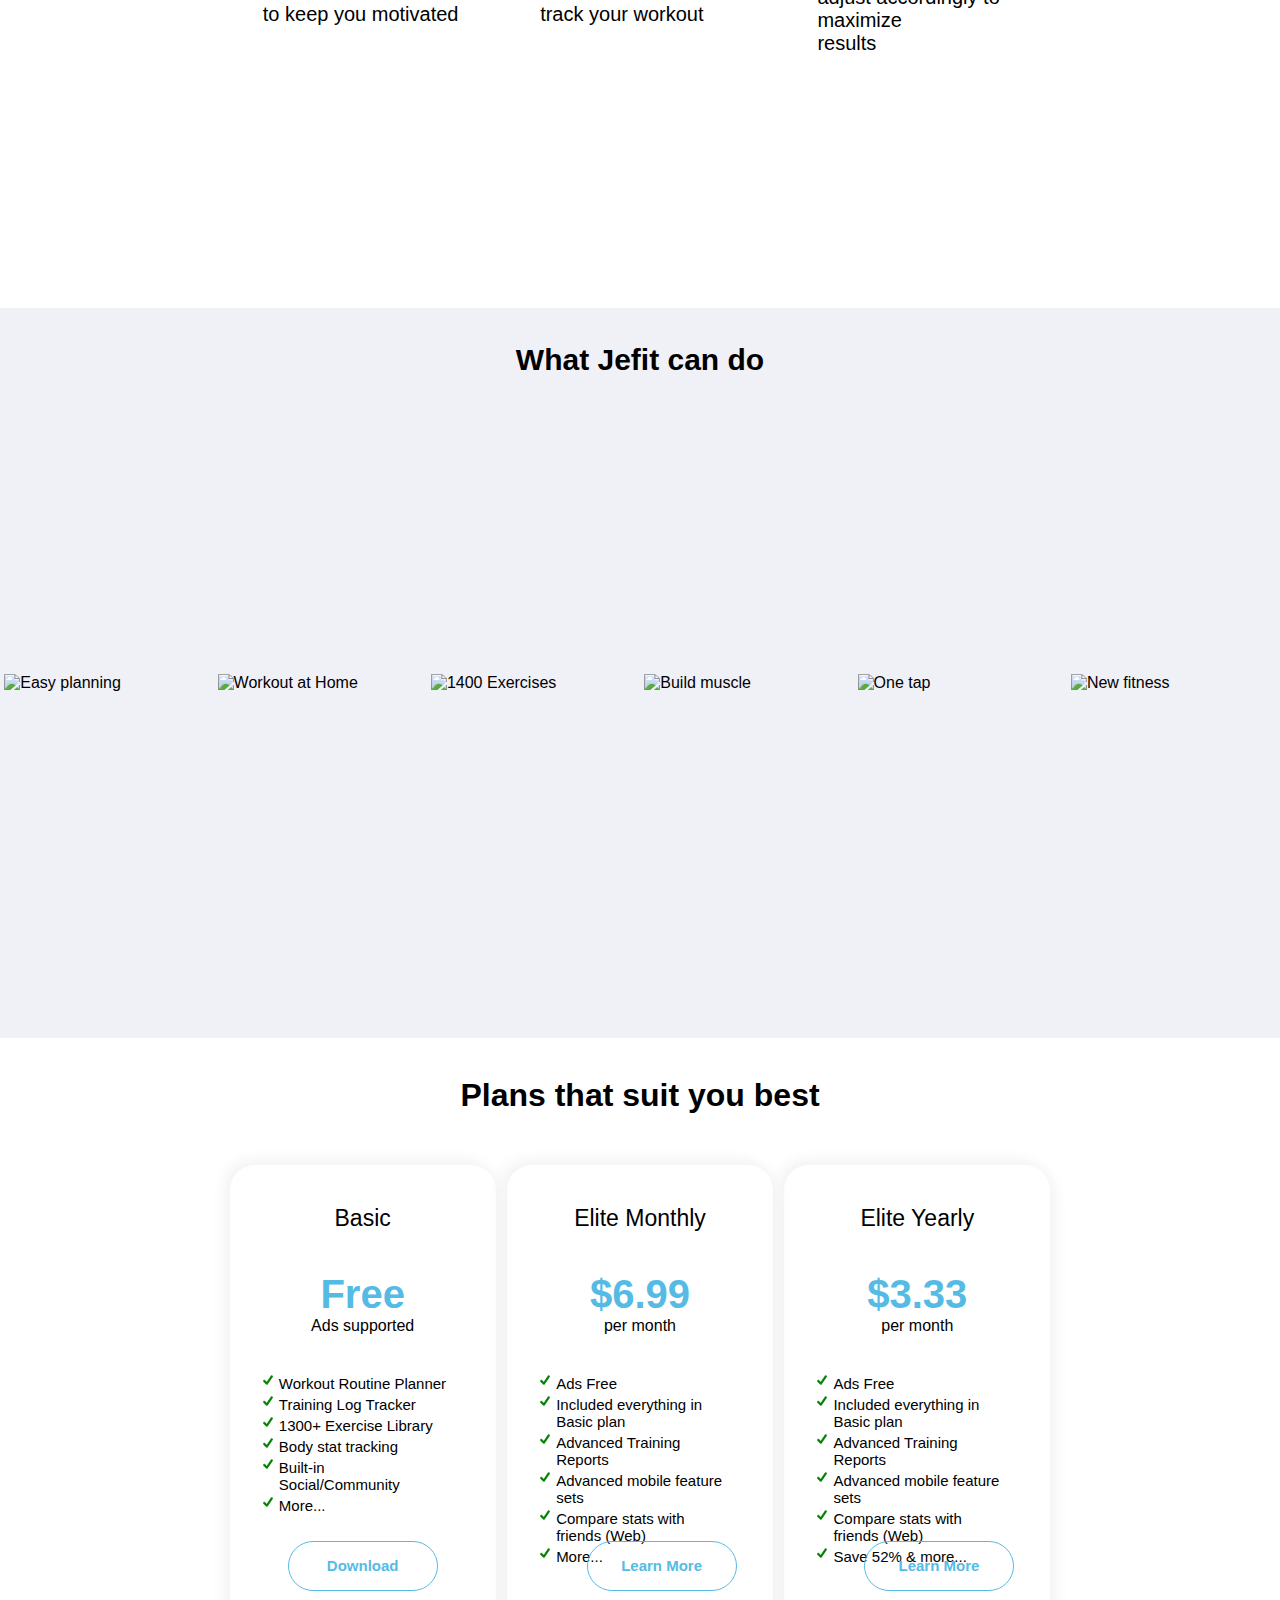
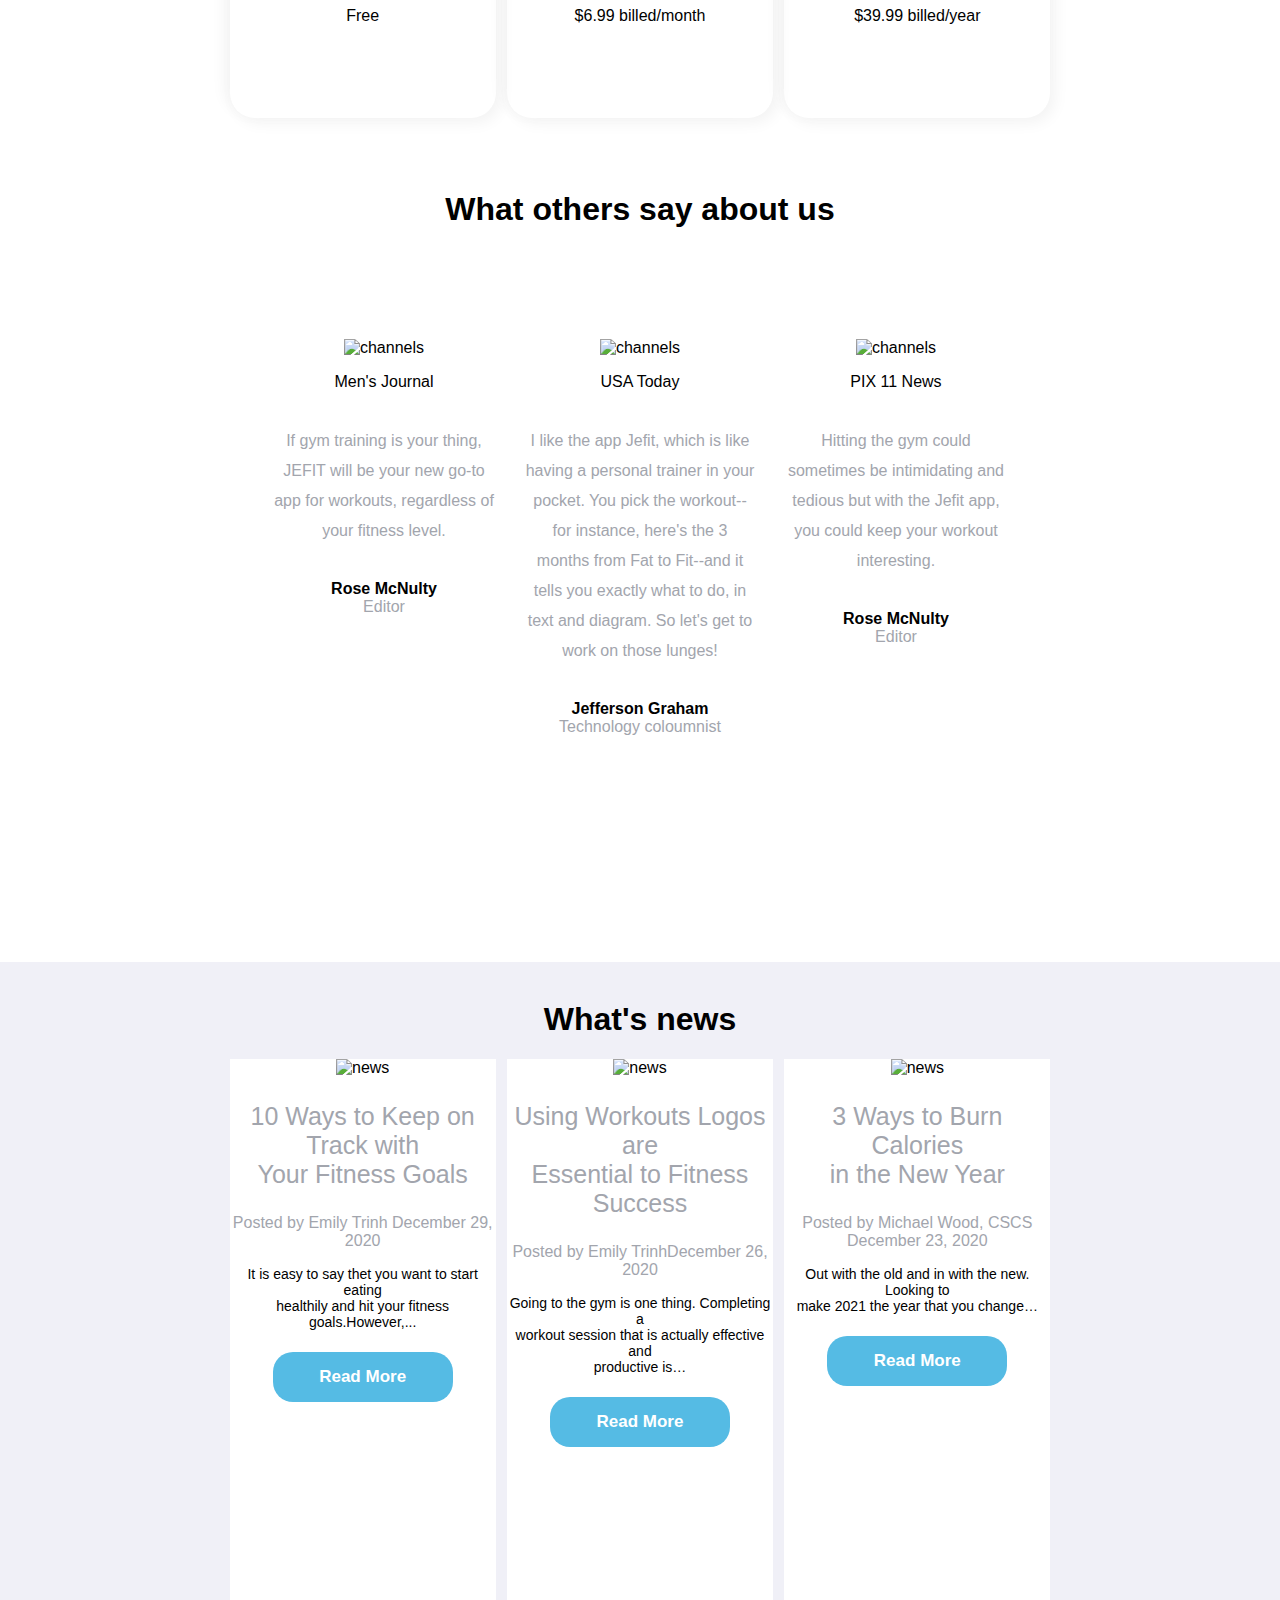
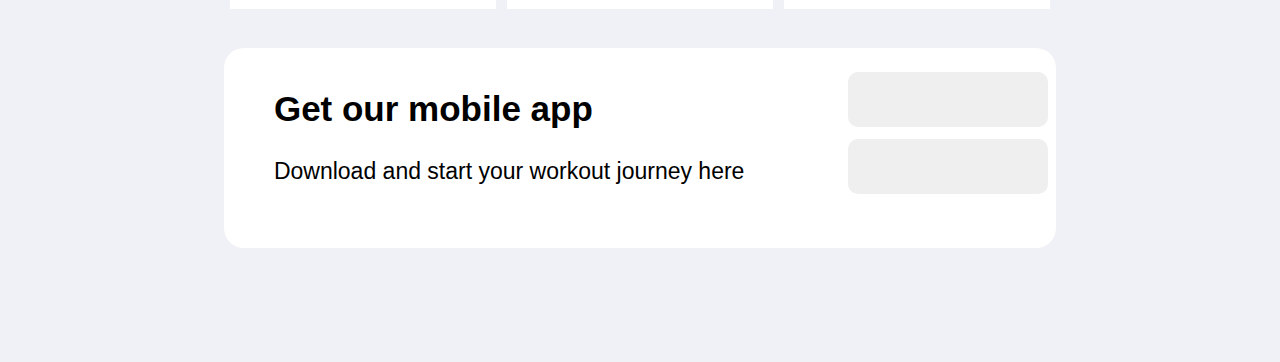
==== commit 56d869f6: "commiting changes" ====
--- a/index.html
+++ b/index.html
@@ -4,6 +4,7 @@
     <meta charset="UTF-8">
     <meta name="viewport" content="width=device-width, initial-scale=1.0">
     <title>Home|Jefit-#1 Gym/Home workout</title>
+    <link rel="icon" href="[data-uri]" type="image/icon type">
     <link rel="stylesheet" href="index.css">
 </head>
 <body>
--- a/index.css
+++ b/index.css
@@ -1,5 +1,6 @@
 body{
     font-family: Helvetica Neue,Helvetica,Arial,sans-serif; 
+    margin:0;
 }
 .First__div{
     width: 100%;
@@ -7,7 +8,7 @@
     box-shadow:  5px 5px 15px grey;
 }
 .Nav__bar{
-    width: 65%;
+    width: 90%;
     height: 100%;
     margin: auto;
     /* border: 1px solid black; */
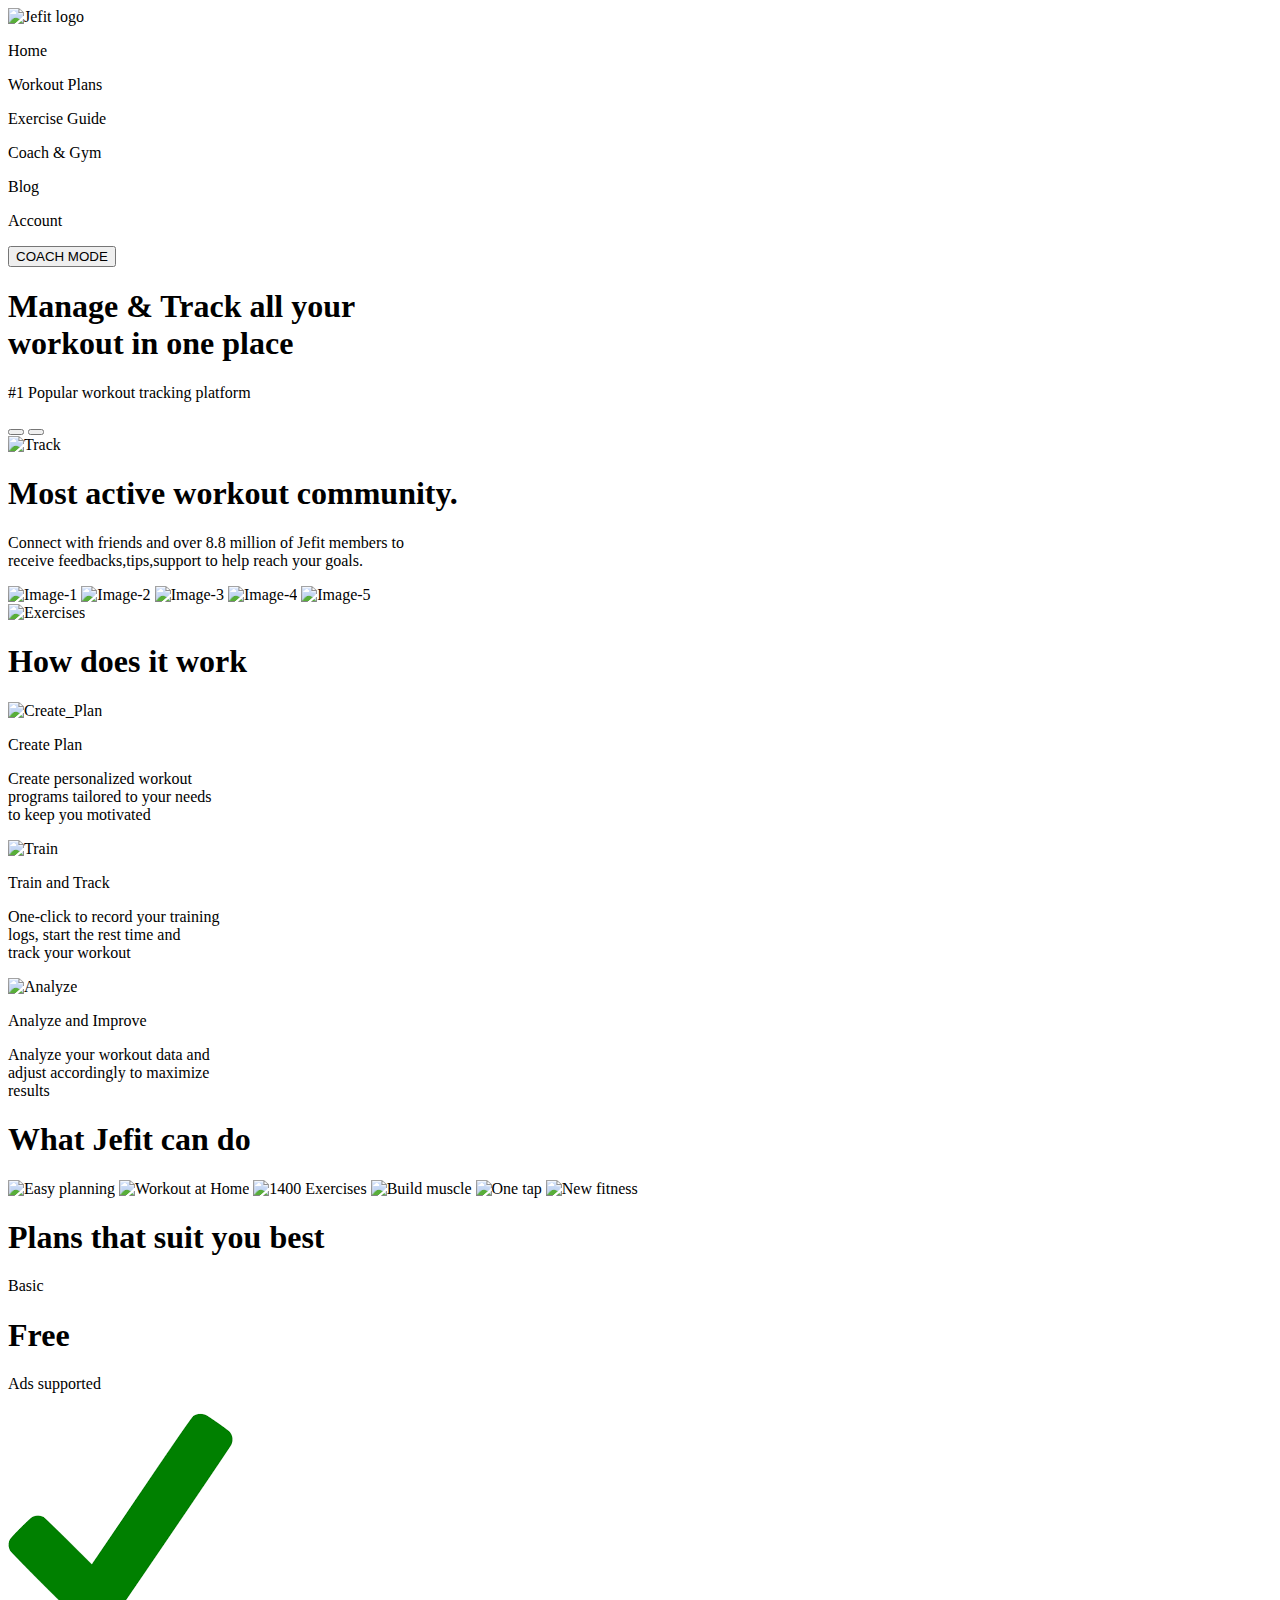
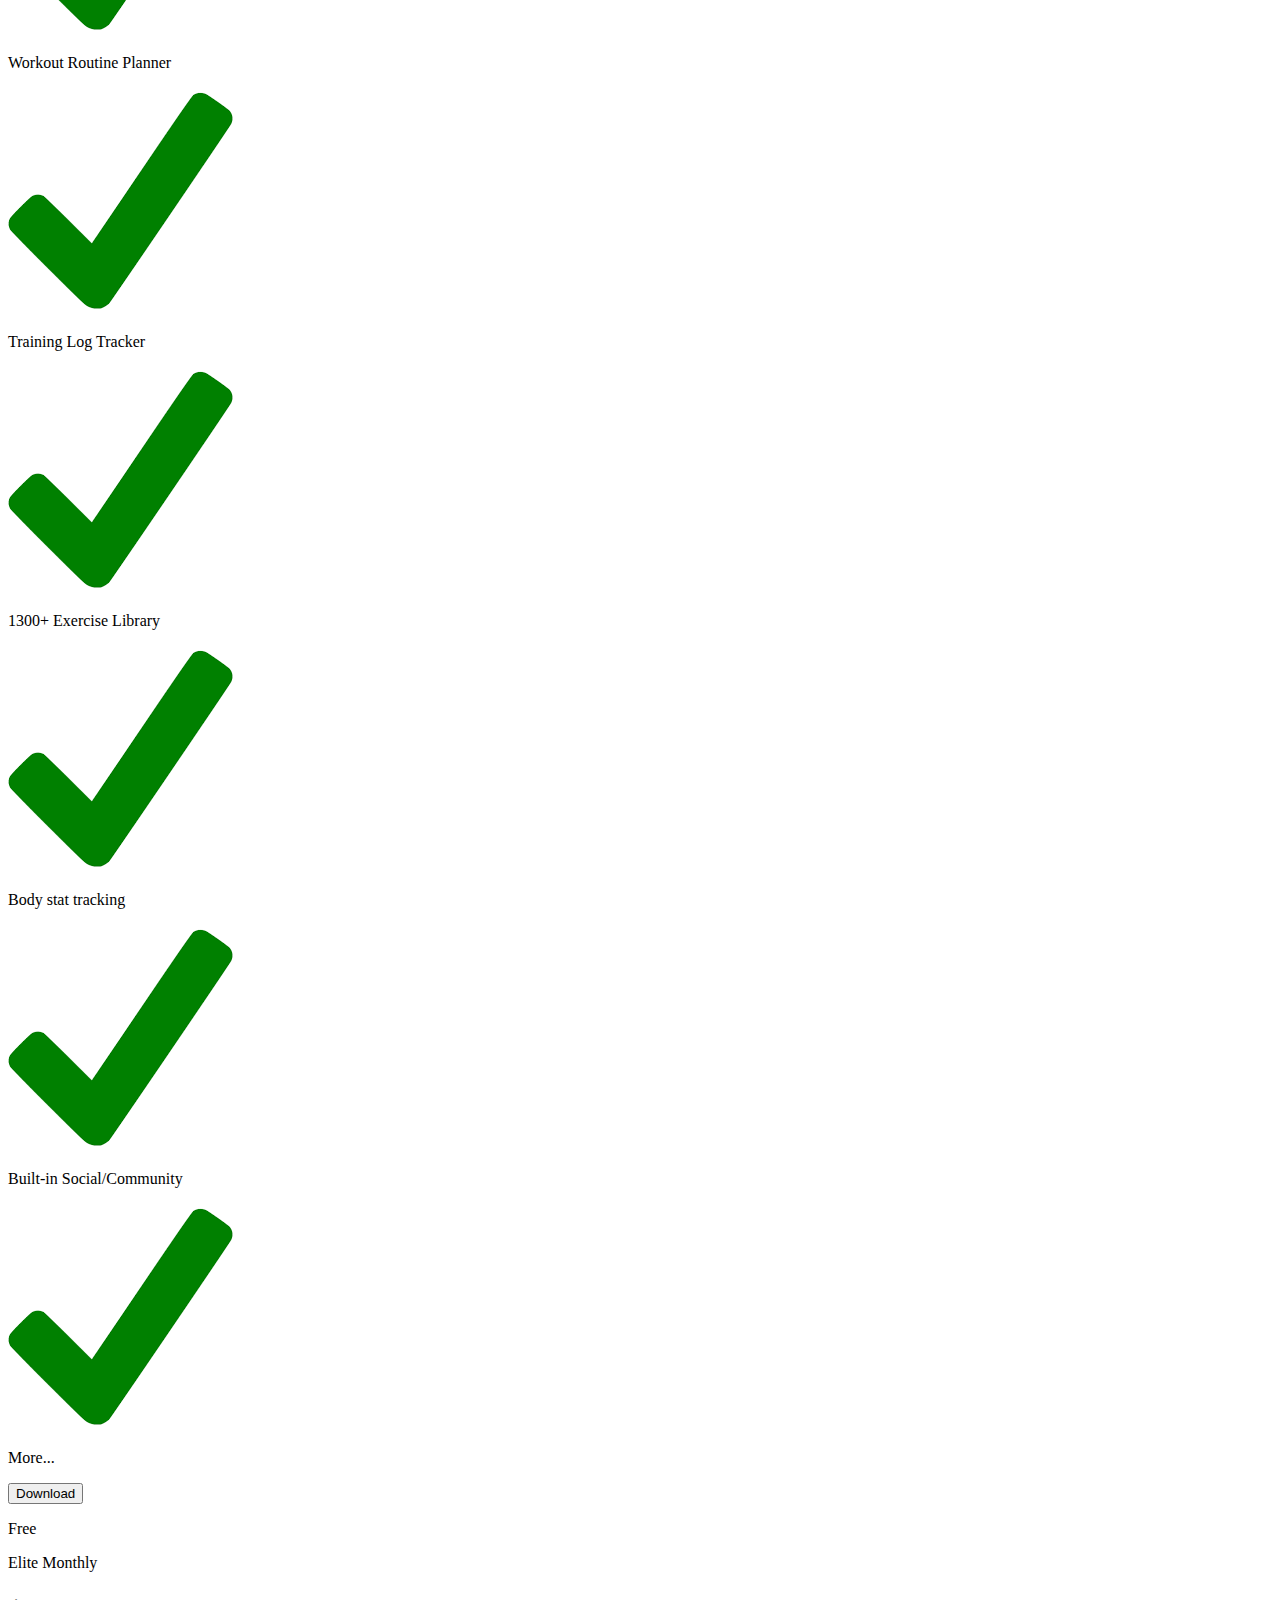
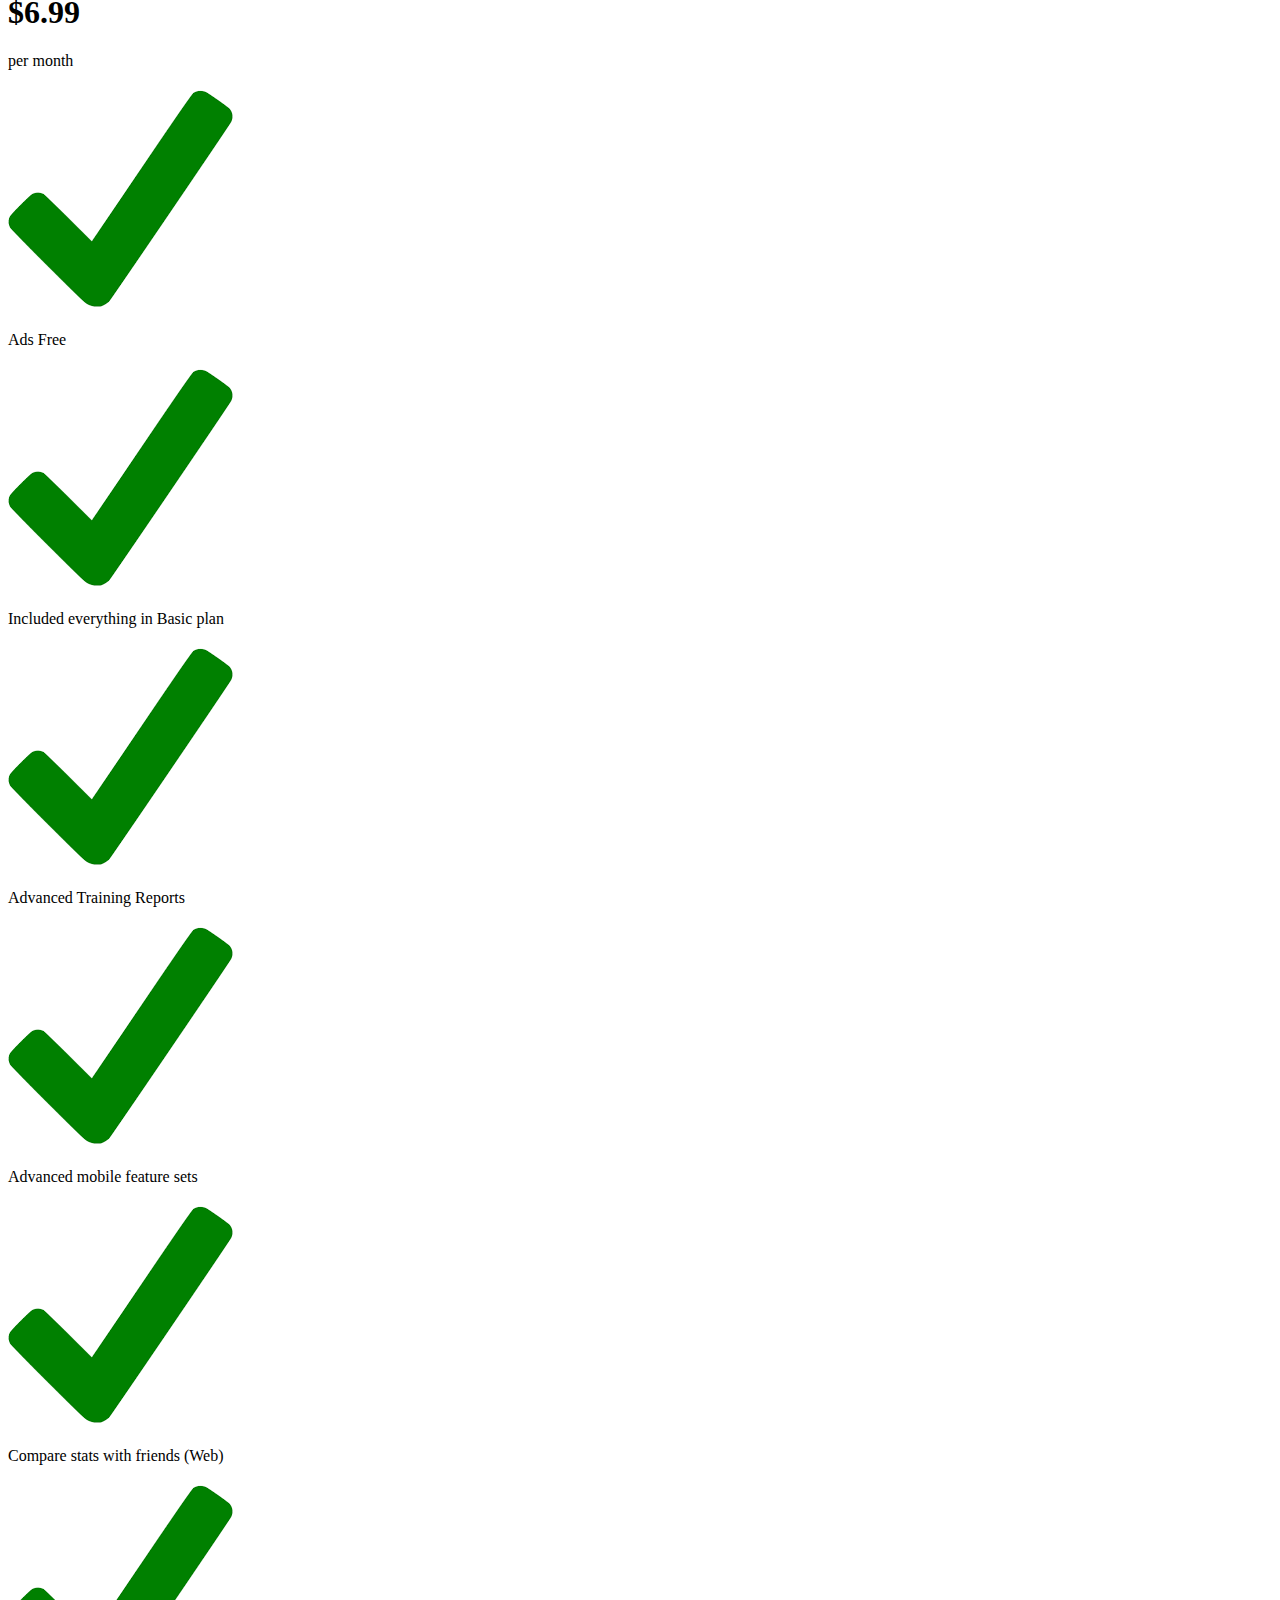
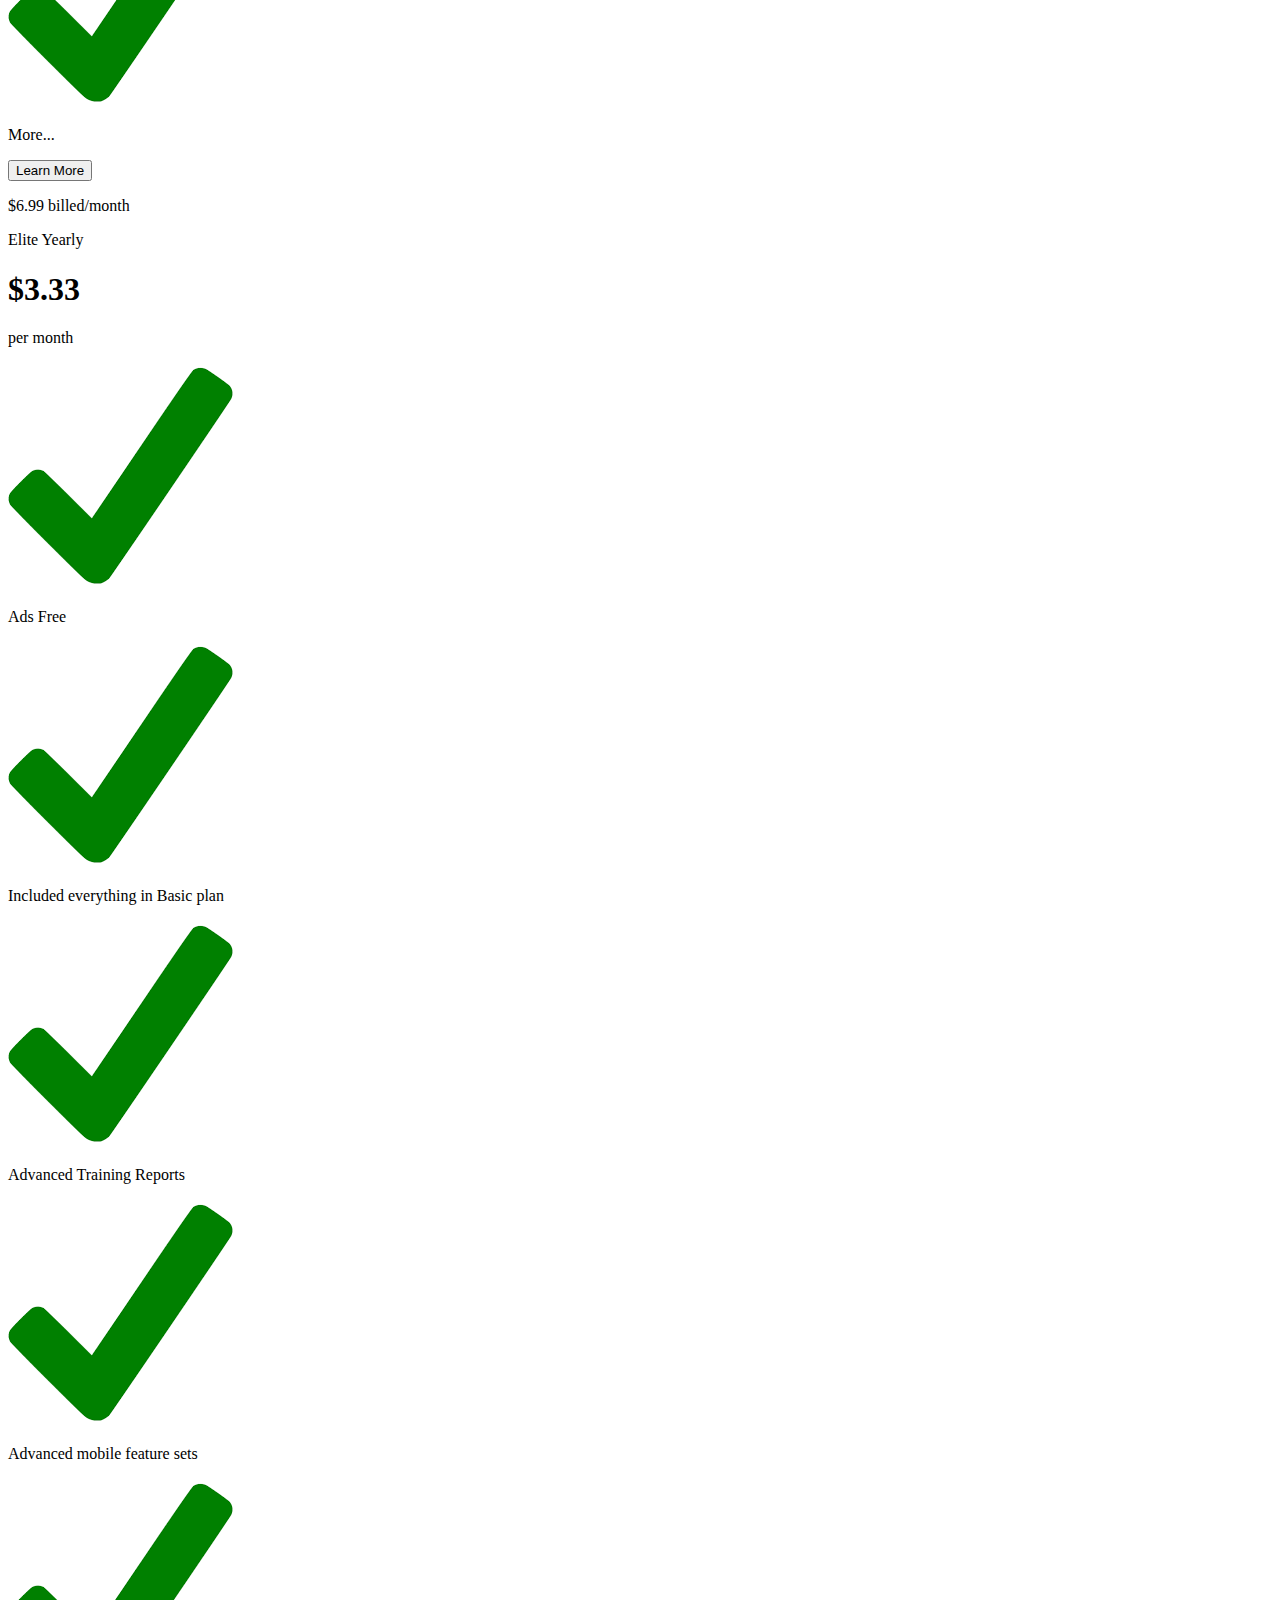
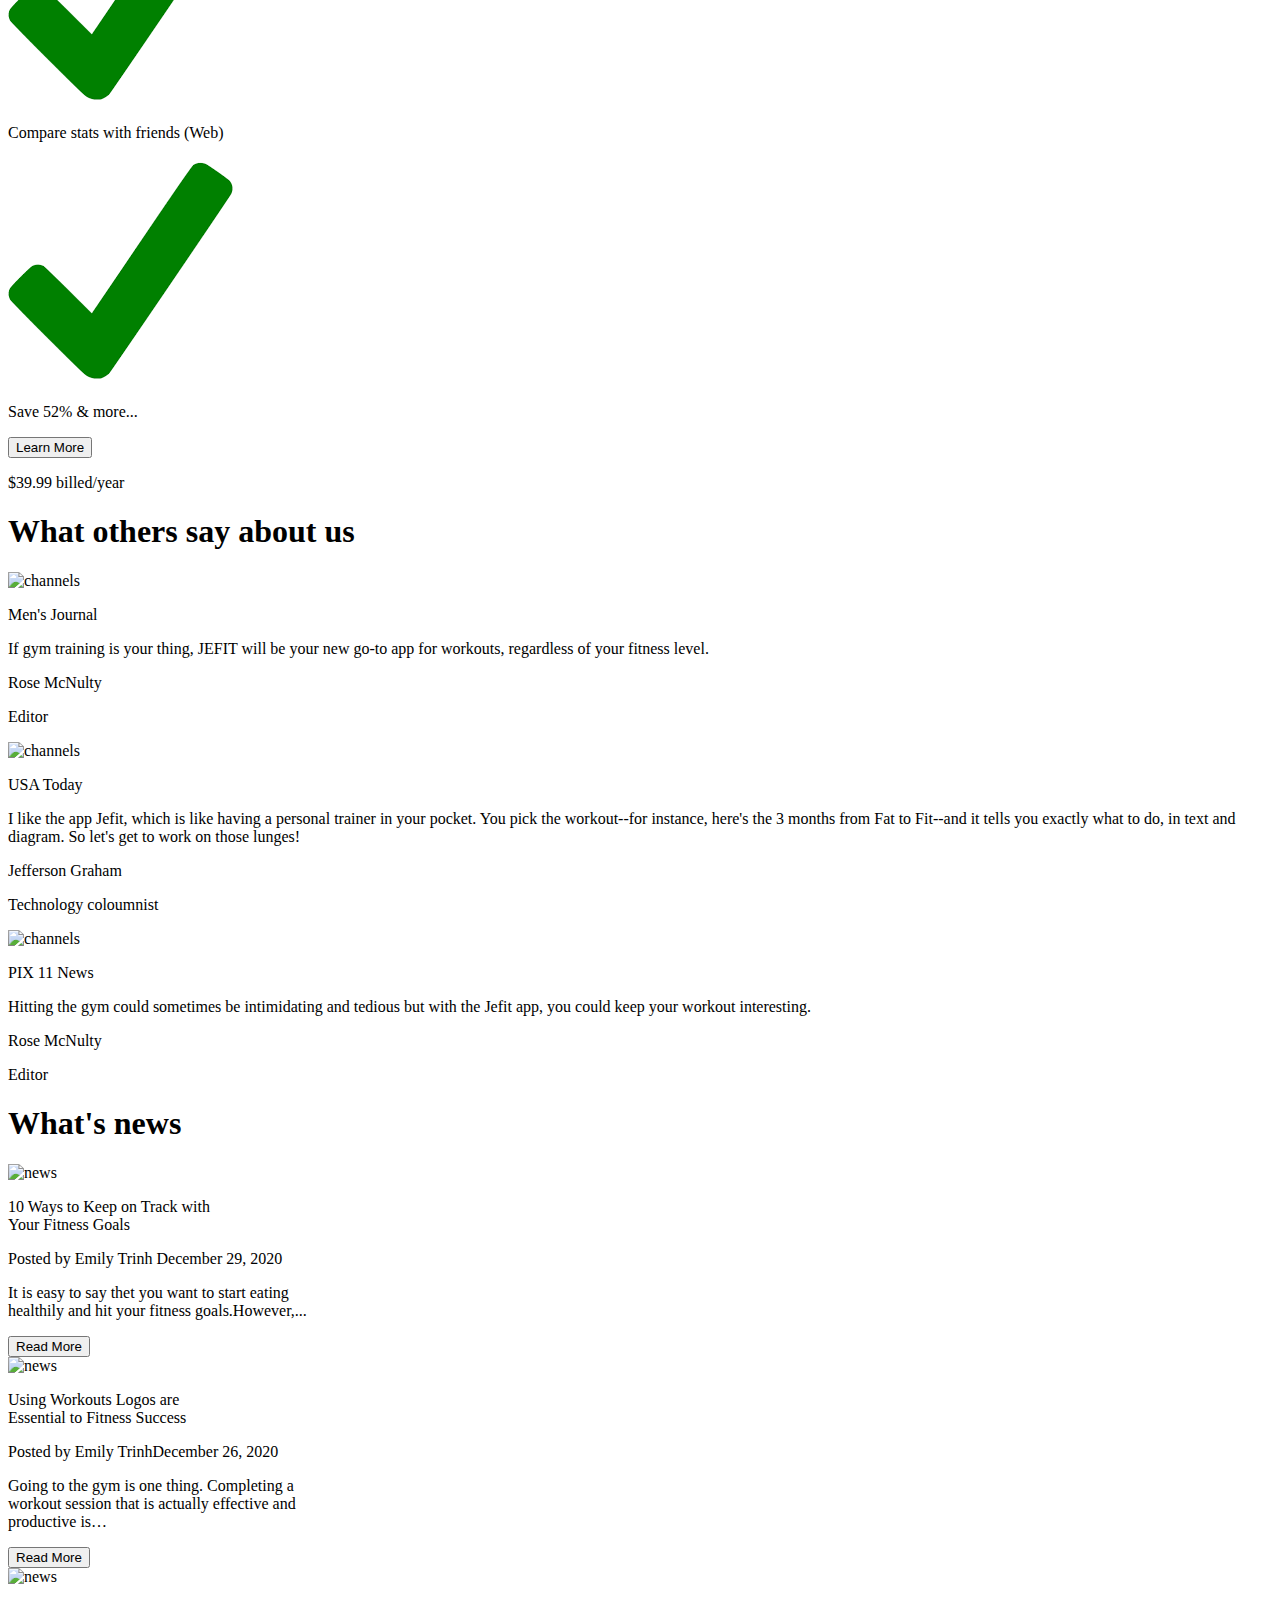
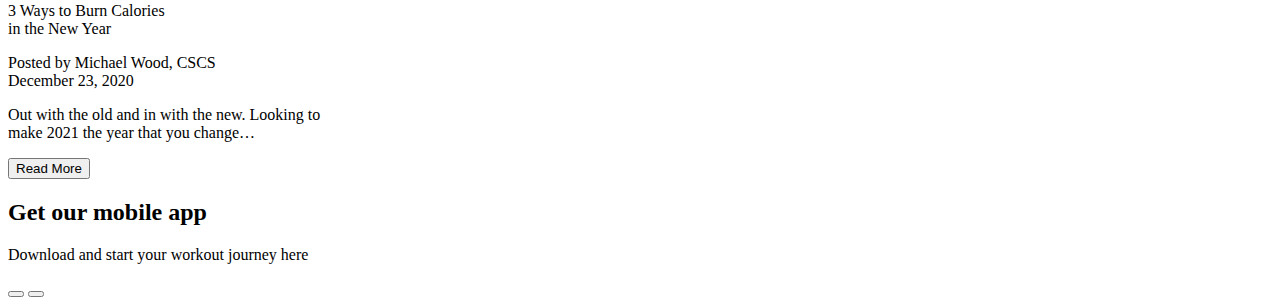
==== commit ba64fbff: "changes made" ====
--- a/index.html
+++ b/index.html
@@ -5,7 +5,7 @@
     <meta name="viewport" content="width=device-width, initial-scale=1.0">
     <title>Home|Jefit-#1 Gym/Home workout</title>
     <link rel="icon" href="[data-uri]" type="image/icon type">
-    <link rel="stylesheet" href="index.css">
+    <link rel="stylesheet" href="C:\Users\Akhil\OneDrive\Desktop\second_project\calcium\index.css">
 </head>
 <body>
     <div class="First__div">
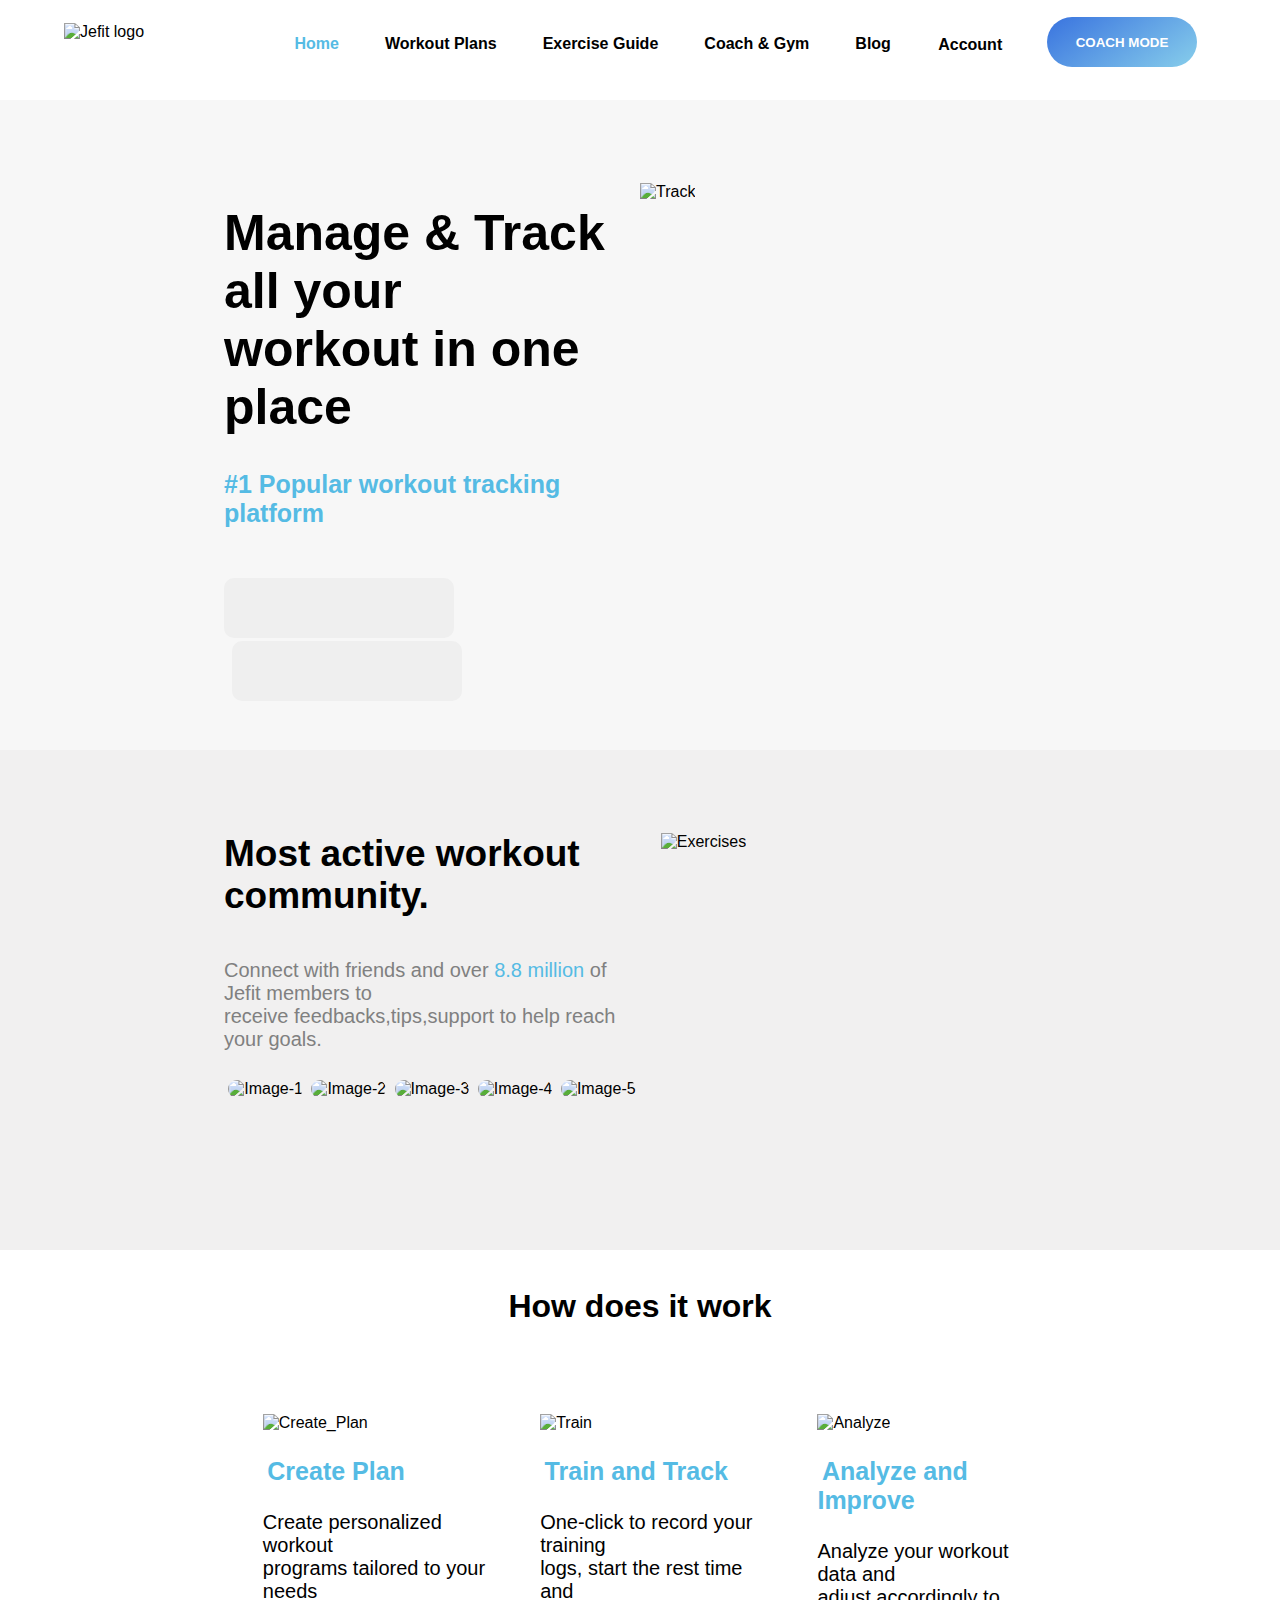
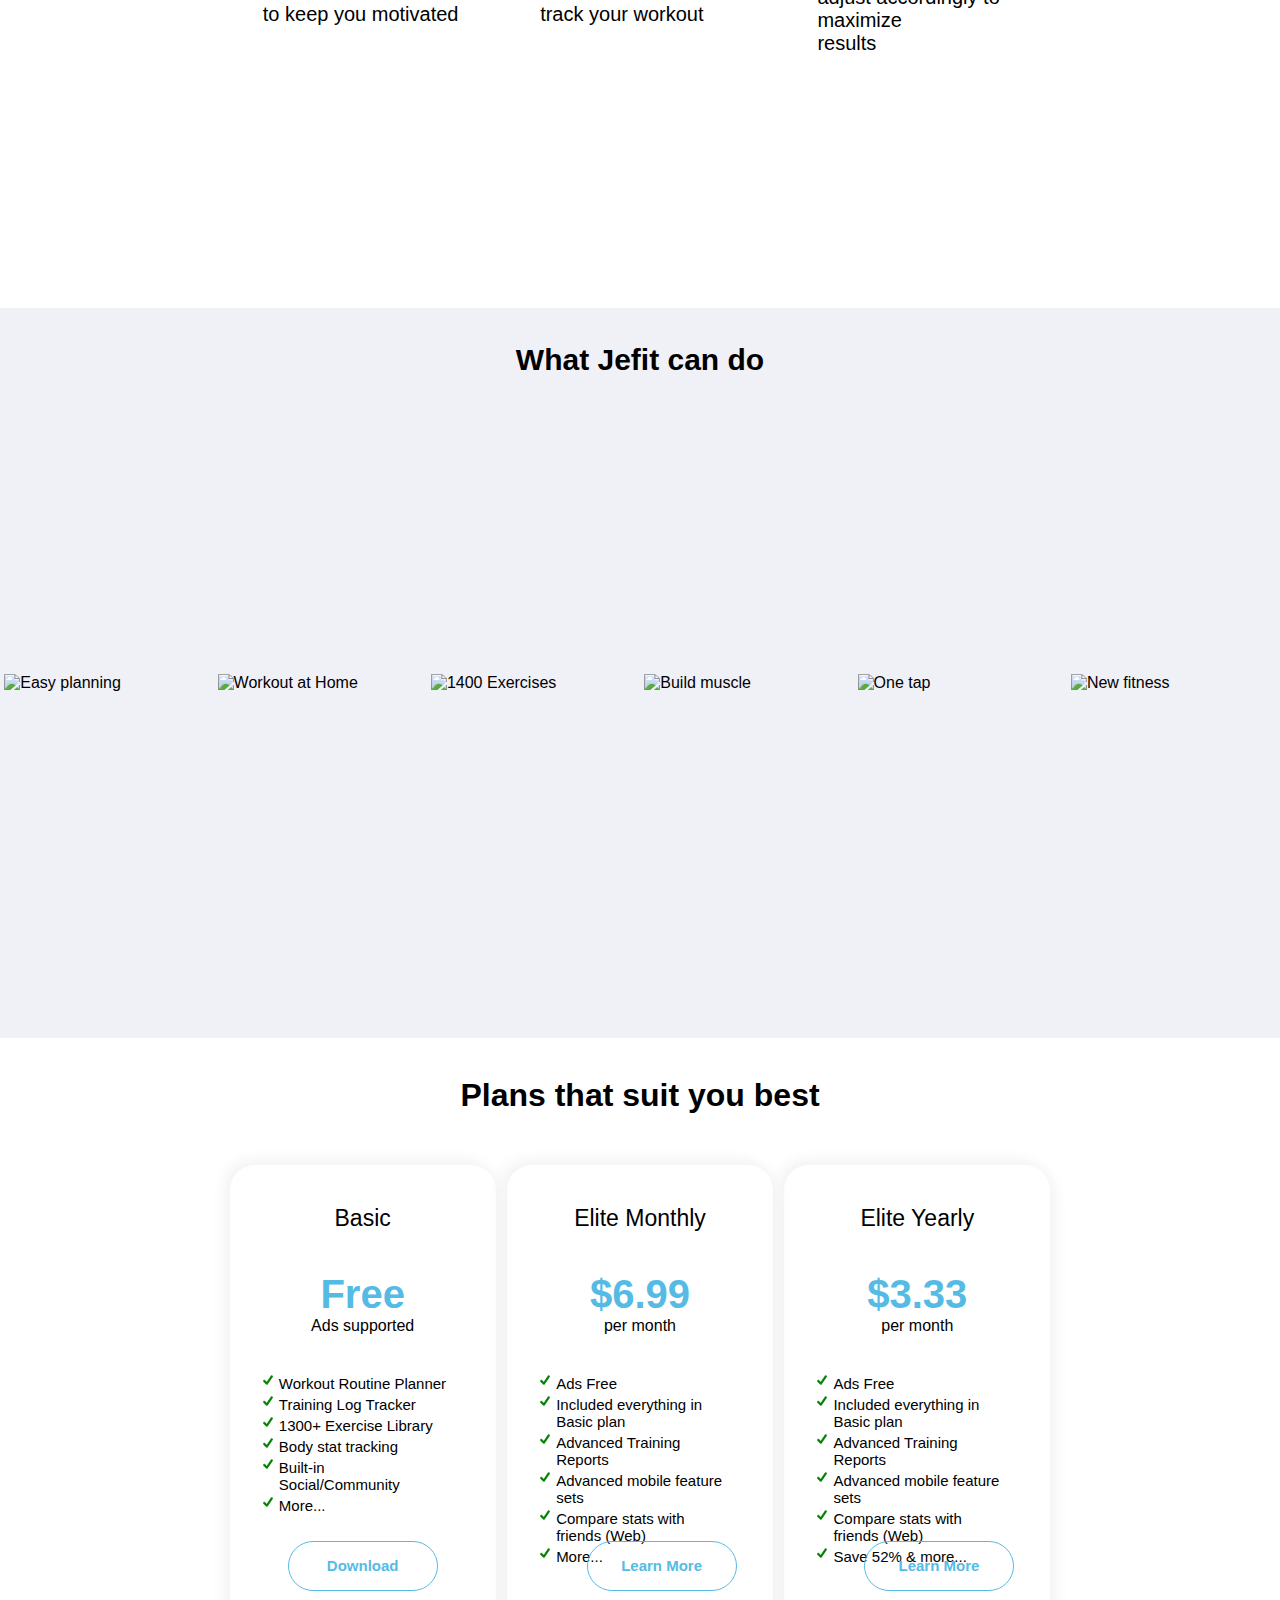
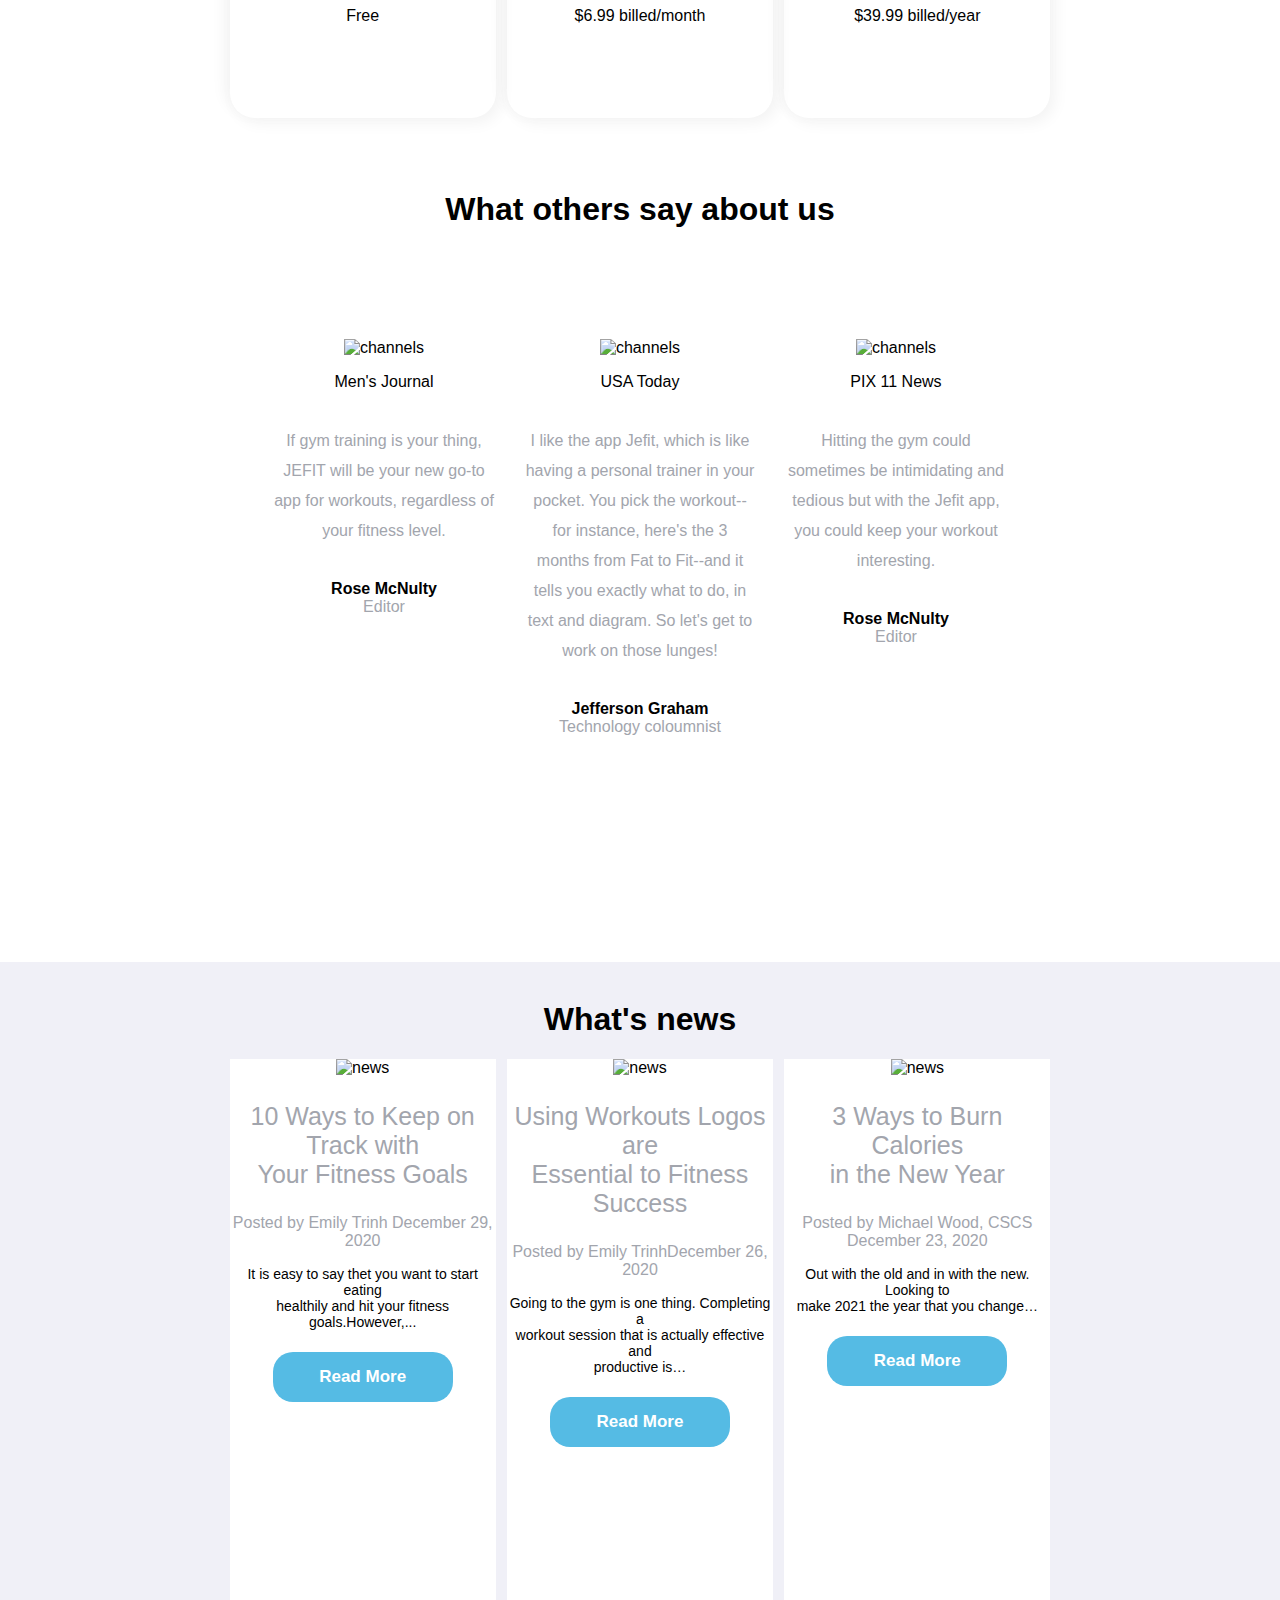
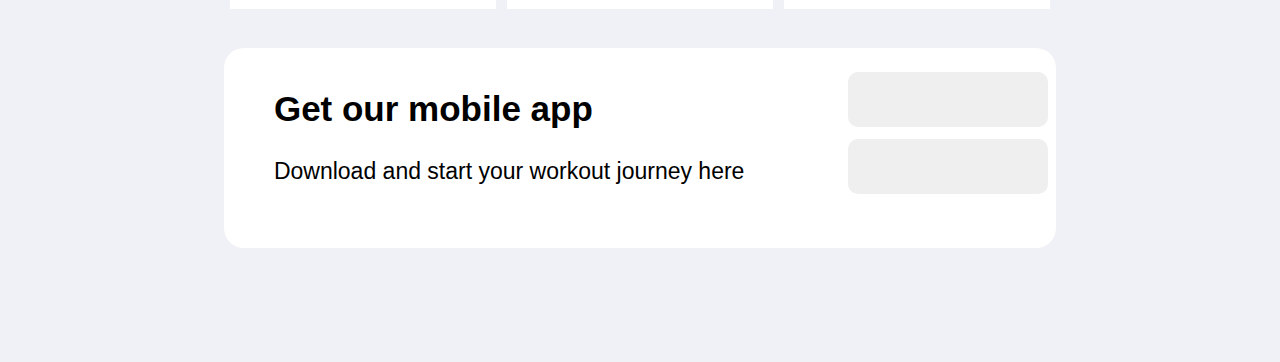
==== commit ba0b0c5e: "paths Given" ====
--- a/index.html
+++ b/index.html
@@ -5,7 +5,7 @@
     <meta name="viewport" content="width=device-width, initial-scale=1.0">
     <title>Home|Jefit-#1 Gym/Home workout</title>
     <link rel="icon" href="[data-uri]" type="image/icon type">
-    <link rel="stylesheet" href="C:\Users\Akhil\OneDrive\Desktop\second_project\calcium\index.css">
+    <link rel="stylesheet" href="index.css">
 </head>
 <body>
     <div class="First__div">
@@ -16,7 +16,8 @@
             <p>Exercise Guide</p>
             <p>Coach & Gym</p>
             <p>Blog</p>
-            <p>Account</p>
+            <a style=" margin: 3% 2%;
+            font-weight: 600;" class="account-class" href="./dashboard.html"><p>Account</p></a>
             <button>COACH MODE</button>
         </div>
     </div>
--- a/index.css
+++ b/index.css
@@ -0,0 +1,424 @@
+body{
+    font-family: Helvetica Neue,Helvetica,Arial,sans-serif; 
+    margin:0;
+}
+.First__div{
+    width: 100%;
+    height: 100px;
+    box-shadow:  5px 5px 15px grey;
+}
+.Nav__bar{
+    width: 90%;
+    height: 100%;
+    margin: auto;
+    /* border: 1px solid black; */
+    display: flex;
+    flex-wrap: wrap;
+}
+.Nav__bar img{
+    width: 10%;
+    height: 35%;
+    margin-top: 2%;
+}
+.Nav__bar img:hover{
+    cursor: pointer;
+}
+.Nav__bar p{
+    margin: 3% 2%;
+    font-weight: 600;
+}
+.account-class{
+    text-decoration: none;
+    color: black;
+}
+.Nav__bar p:hover{
+    cursor: pointer;
+    color: rgb(85, 187, 228);
+}
+#home{
+    margin-left: 10%;
+    color: rgb(85, 187, 228);
+}
+.Nav__bar button{
+    width: 150px;
+    height: 50px;
+    margin-top: 1.5%;
+    border: none;
+    font-weight: 600;
+    color: white;
+    margin-left: 2%;
+    border-radius: 30px;
+    background:linear-gradient(145deg,rgb(57, 115, 223),skyblue);
+}
+.Nav__bar button:hover{
+    background: rgb(85, 187, 228);
+    cursor: pointer;
+}
+.Second__div{
+    width: 100%;
+    height: 650px;
+    background-color: rgb(247, 247, 247);
+}
+.Manage{
+    width: 65%;
+    margin: auto;
+    height: 100%;
+}
+.Part__1,.Part__2{
+    width: 50%;
+    height: 100%;
+    float: left;
+}
+.Part__1 h1{
+    font-size: 50px;
+    margin-top: 25%;
+}
+.Part__1 p{
+    font-size: 25px;
+    font-weight: 600;
+    margin-bottom: 50px;
+    color: rgb(85, 187, 228);
+}
+.Part__1 button{
+    width: 230px;
+    height: 60px;
+    border-radius: 10px;
+}
+.btn__1{
+    background-image: url("https://cdn.jefit.com/wp/wp-content/uploads/2020/12/googleplayj.png");
+    background-position: center;
+    background-size: cover;
+    border: none;
+}
+.btn__2{
+    background-image: url("https://cdn.jefit.com/wp/wp-content/uploads/2020/12/appstorej1.png");
+    background-position: center;
+    background-size: cover;
+    border: none;
+    margin-left: 2%;
+}
+.btn__1:hover{
+    transform: scale(1.1);
+    cursor: pointer;
+}
+.btn__2:hover{
+    transform: scale(1.1);
+    cursor: pointer;
+}
+.Part__2 img{
+    width: 90%;
+    margin: 20% 0;
+}
+.Third__div{
+    width: 100%;
+    height: 500px;
+    background-color: rgb(241, 240, 240);
+}
+.Section__1,.Section__2{
+    width: 50%;
+    height: 100%;
+    float: left;
+}
+.carousal{
+    display: flex;
+    margin-top: 7%;
+}
+.carousal img{
+    border-radius: 15px;
+    margin: auto;
+}
+.Section__1 h1{
+    font-size: 37px;
+    margin-top: 20%;
+}
+.Section__1 a{
+    color: rgb(85, 187, 228);
+}
+.Section__1 p{
+    font-size: 20px;
+    font-weight: 500;
+    color: grey;
+    margin-top: 10%;
+}
+.Section__2 img{
+    margin: 20% 5%;
+}
+.Fourth__div{
+    width: 100%;
+    height: 600px;
+}
+.Fourth__div h1{
+    margin-top: 3%;
+    text-align: center;
+}
+.split{
+    width: 65%;
+    margin: auto;
+    height: 70%;
+    display: flex;
+}
+.boxes{
+    width: 30%;
+    height: 80%;
+    margin: auto;
+}
+.boxes:hover{
+    box-shadow: 5px 5px 15px rgb(212, 210, 210),-5px -5px 15px rgb(212, 210, 210);
+}
+.boxes img{
+    margin-left: 10%;
+    margin-top: 10%;
+    width: 25%;
+}
+.boxes img:hover{
+    transform: scale(1.1);
+}
+.boxes a{
+    font-size: 25px;
+    margin-left: 2%;
+    margin-top: 10%;
+    font-weight: 600;
+    color: rgb(85, 187, 228);
+}
+.boxes p{
+    font-size: 20px;
+    margin-top: 10%;
+    margin-left: 10%;
+}
+.Fifth__div{
+    width: 100%;
+    height: 730px;
+    background-color: rgb(240, 240, 247);
+}
+.Fifth__div h1{
+    text-align: center;
+    font-size: 30px;
+    padding-top: 35px;
+    padding-bottom: 30px;
+}
+.photos{
+    width: 100%;
+    height: 70%;
+    display: flex;
+}
+.photos img{
+    margin: auto;
+    width: 16%;
+}
+.Sixth__div{
+    width: 100%;
+    height: 650px;
+}
+.Sixth__div h1{
+    text-align: center;
+    margin-top: 3%;
+    margin-bottom: 4%;
+}
+.plans{
+    width: 65%;
+    height: 85%;
+    display: flex;
+    margin: auto;
+}
+.planned{
+    width: 32%;
+    height: 100%;
+    margin: auto;
+    border-radius: 25px;
+    box-shadow: 5px 5px 15px rgb(243, 243, 243),-5px -5px 15px rgb(243, 243, 243);
+}
+.planned:hover{
+    box-shadow: 5px 5px 15px rgb(216, 214, 214),-5px -5px 15px rgb(216, 214, 214);
+}
+.middle{
+    text-align: center;
+    margin-top: 15%;
+}
+.middle h1{
+    color: rgb(85, 187, 228);
+    margin-bottom: 0;
+    font-size: 40px;
+    margin-top: 15%;
+}
+.top{
+    font-size: 23px;
+}
+.middle h1+p{
+    margin: 0;
+}
+.list{
+    width: 75%;
+    height: 30%;
+    margin: 15% auto 0;
+}
+.list img{
+    width: 5%;
+    height: 5%;
+    float: left;
+}
+.sidebyside{
+    margin-top: 2%;
+}
+.list p{
+    margin: auto 8%;
+    font-size: 15px;
+}
+.middle__2{
+    text-align: center;
+}
+.middle__2 button{
+    width: 150px;
+    height: 50px;
+    font-size: 15px;
+    font-weight: 600;
+    background: transparent;
+    border: 1px solid rgb(85, 187, 228);
+    color: rgb(85, 187, 228);
+    border-radius: 30px;
+}
+.middle__2 button:hover{
+    background:linear-gradient(145deg,rgb(57, 115, 223),skyblue);
+    color: white;
+    cursor: pointer;
+}
+.Seventh__div{
+    width: 100%;
+    height: 750px;
+}
+.slide{
+    width: 60%;
+    height: 600px;
+    margin: auto;
+    display: flex;
+}
+.Seventh__div h1{
+    text-align: center;
+    margin-top: 5%;
+}
+.slider{
+    width: 30%;
+    margin: auto;
+    text-align: center;
+    height: 70%;
+}
+.slider img{
+    width: 50%;
+}
+.distance{
+    margin: 15% auto;
+    color: rgb(162, 165, 173);
+    line-height: 30px;
+}
+.distance+p{
+    margin-bottom: 0%;
+    font-weight: 600;
+}
+.attach{
+    margin-top: 0;
+    color: rgb(162, 165, 173);
+}
+.Eight__div{
+    width: 100%;
+    height: 1000px;
+    background-color: rgb(240, 240, 247);
+}
+.Eight__div h1{
+    text-align: center;
+    padding-top: 3%;
+}
+.news{
+    width: 65%;
+    height: 55%;
+    margin: auto;
+    display: flex;
+    flex-wrap: wrap;
+}
+.card{
+    width: 32%;
+    height: 100%;
+    text-align: center;
+    background-color: white;
+    margin: auto;
+}
+.card img{
+    width: 100%;
+}
+.card img+p{
+    font-size: 25px;
+    color: rgb(162, 165, 173);
+}
+.card img+p:hover{
+    cursor: pointer;
+}
+.card button{
+    border: none;
+    width: 180px;
+    height: 50px;
+    color: white;
+    font-size: 17px;
+    font-weight: 600;
+    margin-top: 3%;
+    background-color: rgb(85, 187, 228);
+    border-radius: 20px;
+}
+.card button:hover{
+    background-color: rgb(143, 218, 248);
+    cursor: pointer;
+}
+.short{
+    color: rgb(162, 165, 173);
+}
+.short+p{
+    font-size: 14px;
+}
+.app__links{
+    width: 65%;
+    height: 20%;
+    margin: auto;
+    margin-top: 3%;
+    background-color: white;
+    border-radius: 20px;
+}
+.getit{
+    width: 75%;
+    float: left;
+    height: 100%;
+}
+.link{
+    width: 20%;
+    float: left;
+    height: 100%;
+}
+.getit h2{
+    padding-top: 2%;
+    margin-left: 8%;
+    font-size: 35px;
+}
+.getit p{
+    margin-left: 8%;
+    font-size: 23px;
+}
+.btn__3{
+    background-image: url("https://cdn.jefit.com/wp/wp-content/uploads/2020/12/googleplayj.png");
+    background-size: cover;
+    border-radius: 10px;
+    width: 200px;
+    border: none;
+    margin-top: 15%;
+    height: 55px;
+}
+.btn__3:hover{
+    transform: scale(1.1);
+}
+.btn__4{
+    background-image: url("https://cdn.jefit.com/wp/wp-content/uploads/2020/12/appstorej1.png");
+    background-size: cover;
+    border-radius: 10px;
+    width: 200px;
+    border: none;
+    margin-top: 5%;
+    height: 55px;
+}
+.btn__4:hover{
+    transform: scale(1.1);
+}
